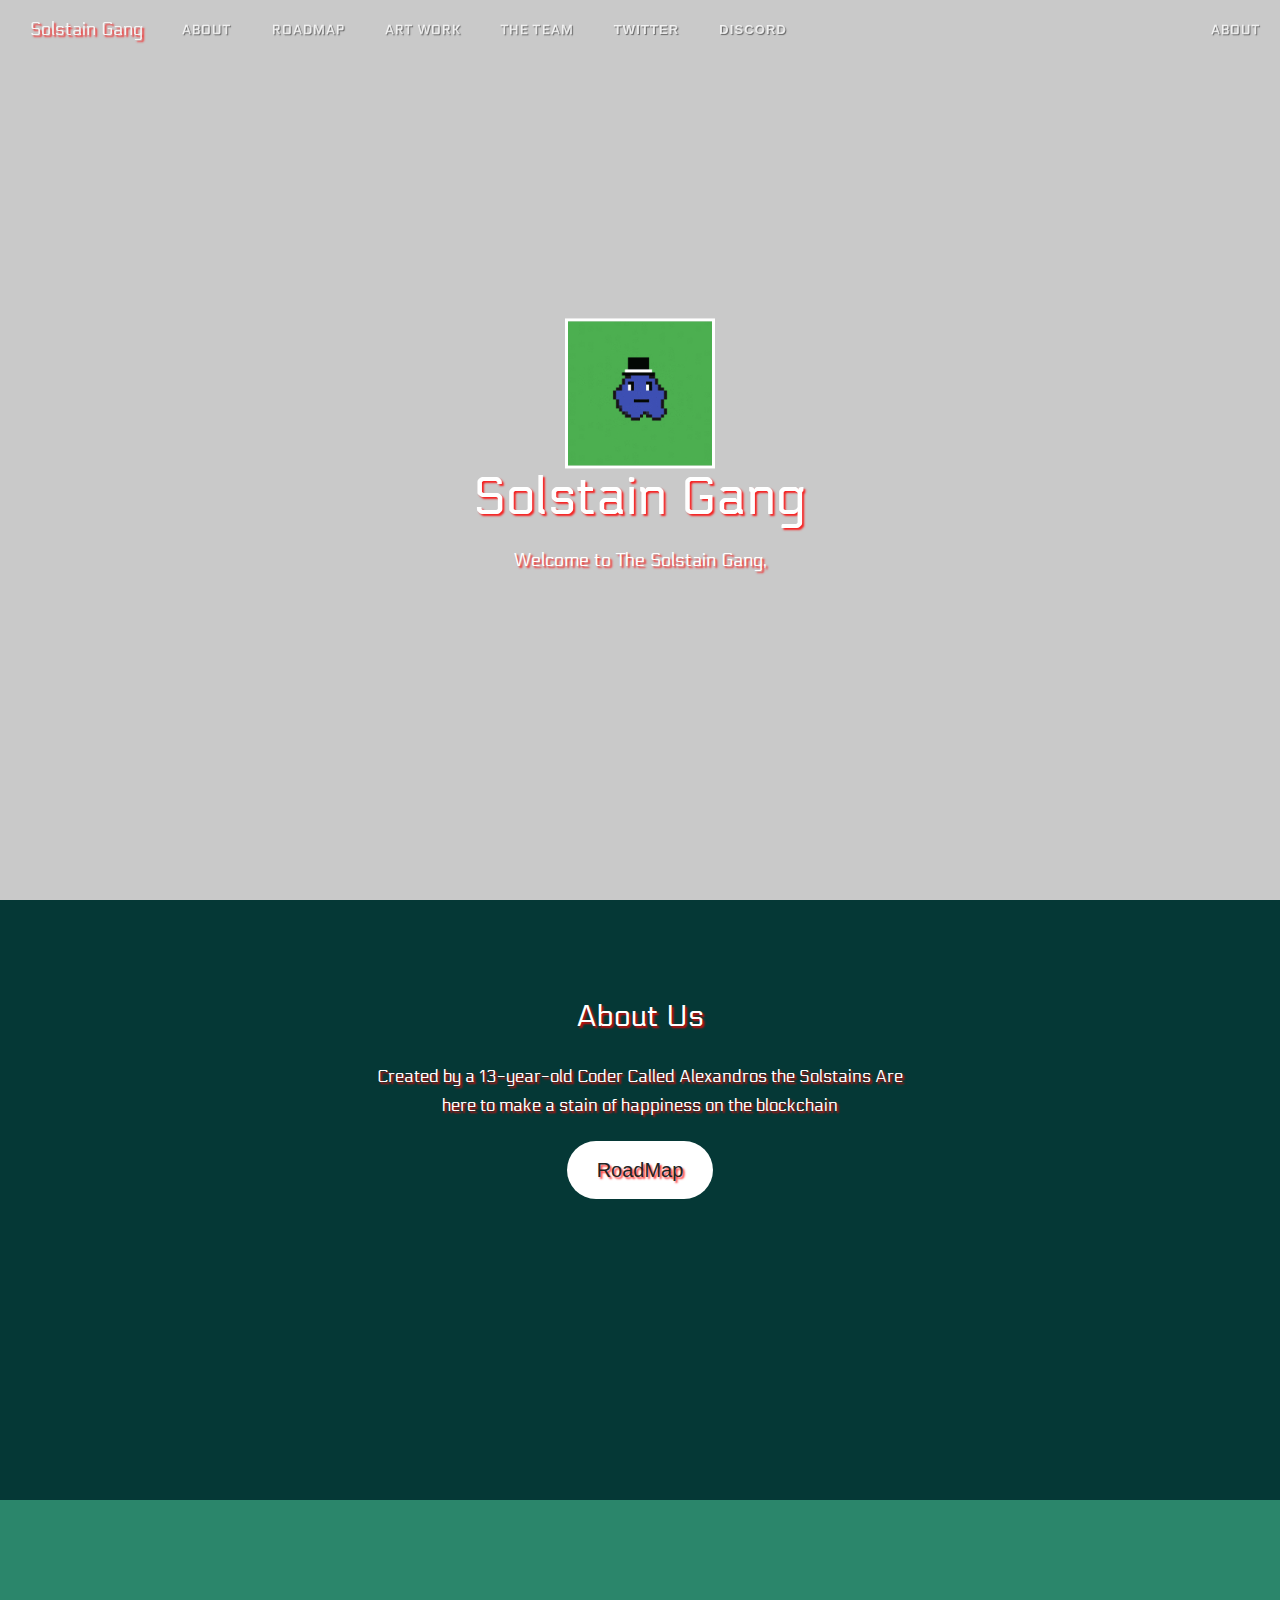
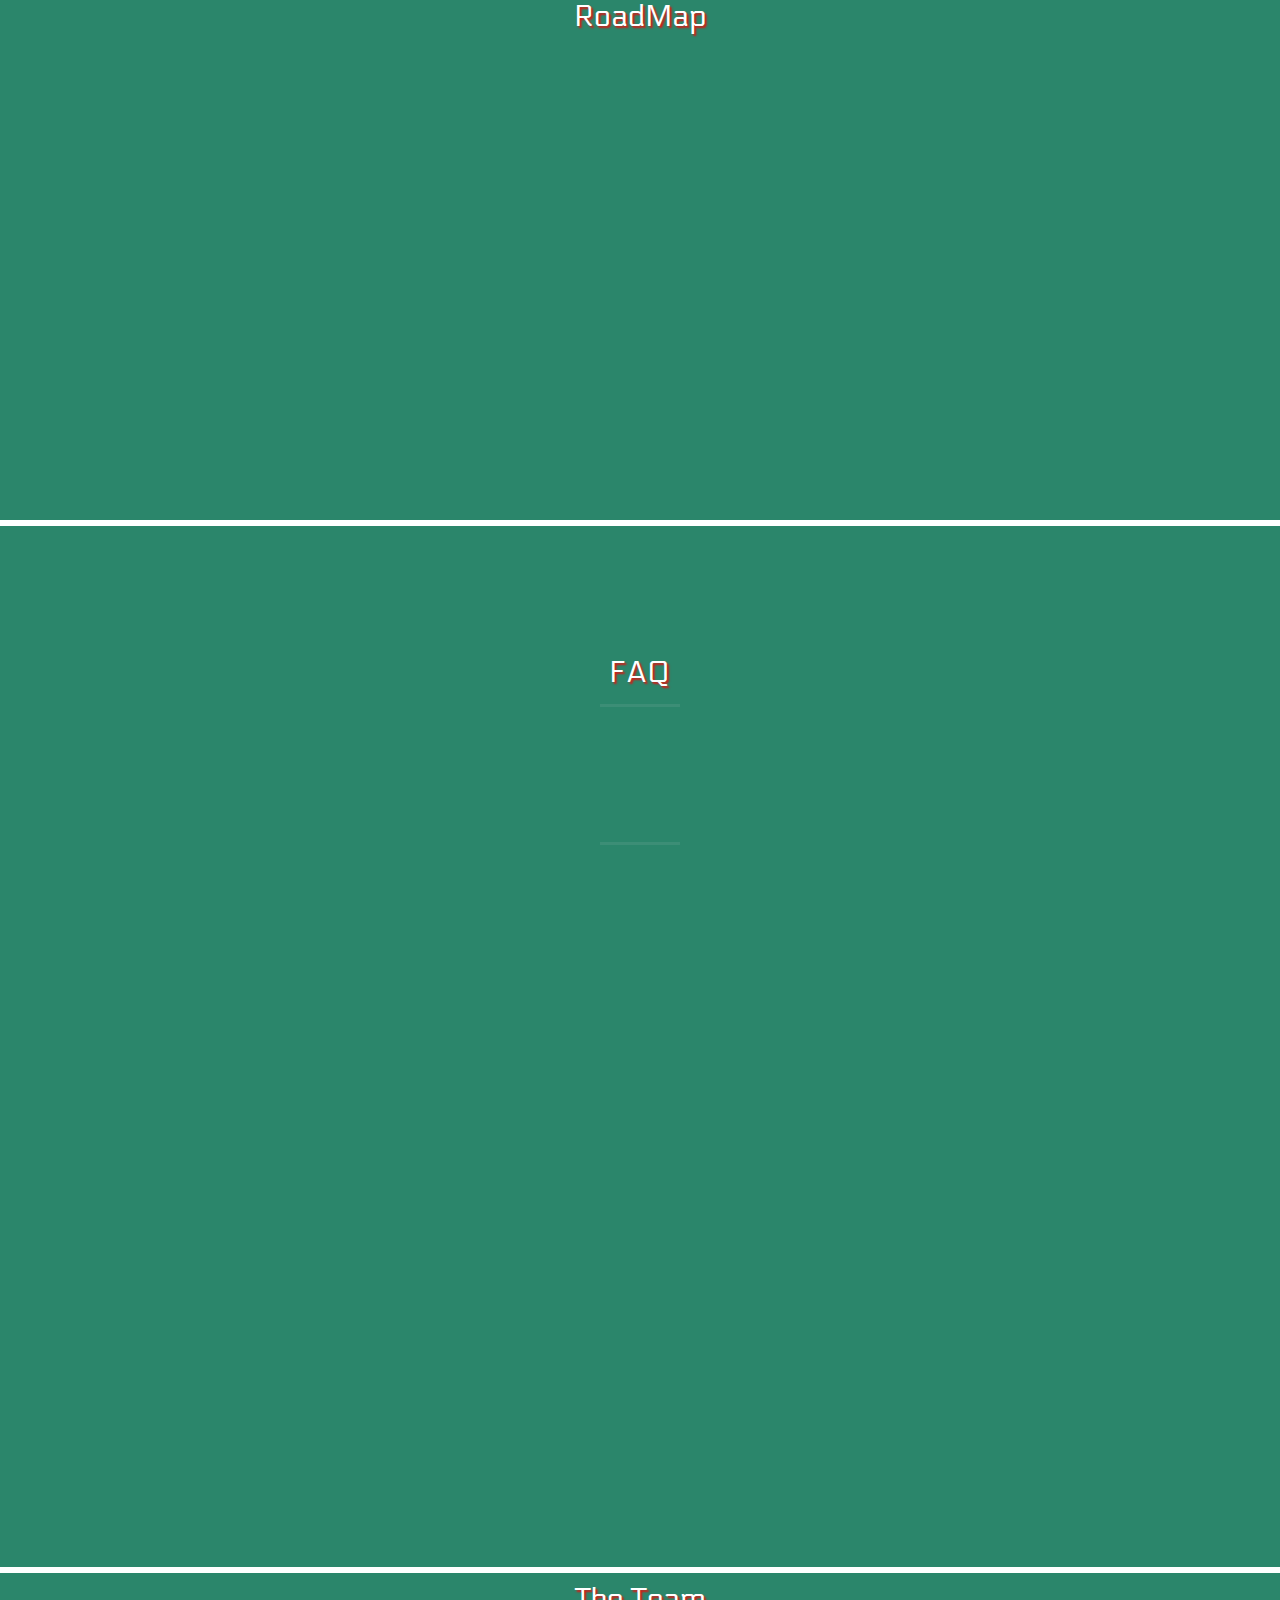
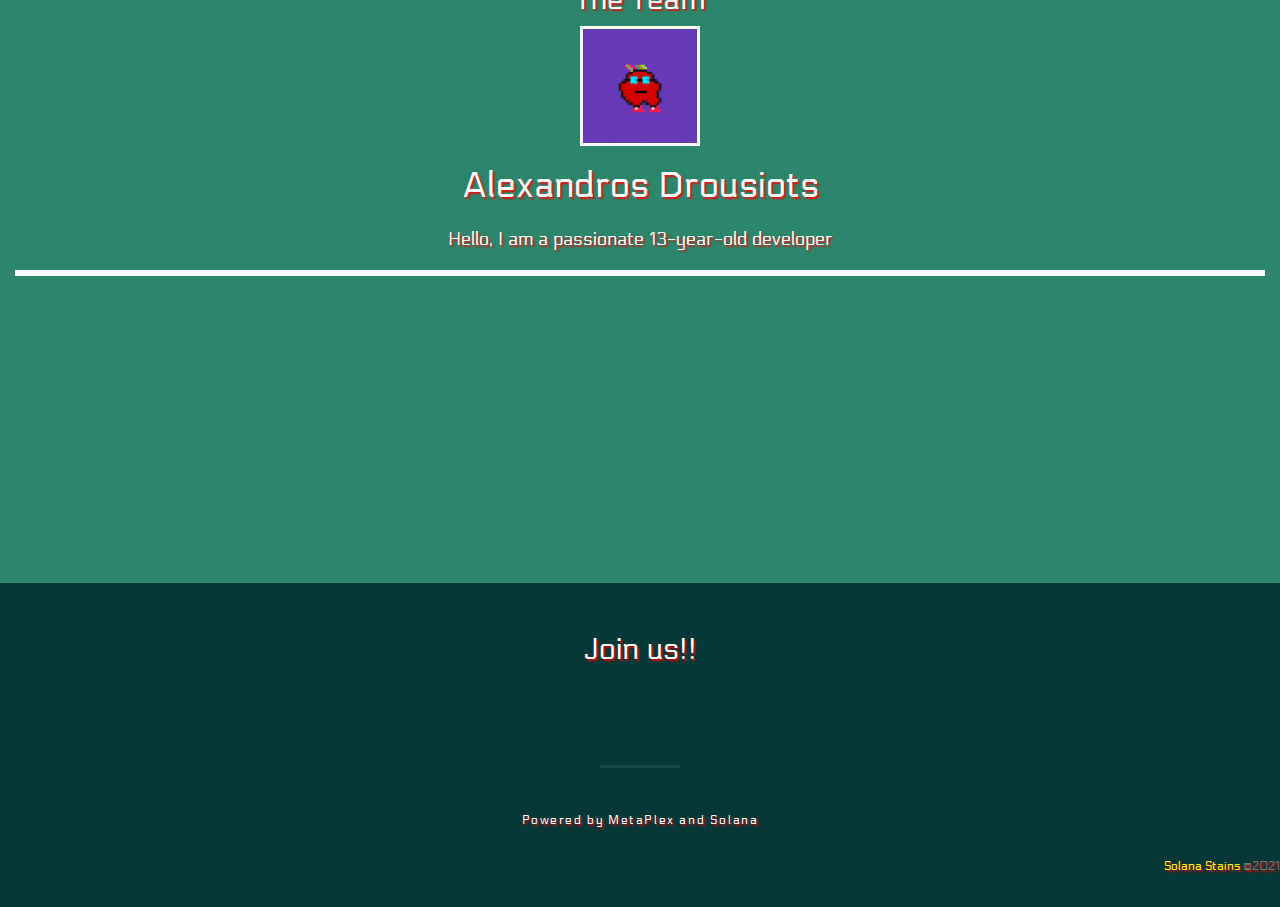
==== index.html @ 58f45e04 "Add files via upload" ====
<!DOCTYPE html>
<html>

<head>
    <meta charset="utf-8">
    <title>Solstain Gang</title>
    <link rel="icon" href="/favicon.ico">
    <meta name="description"
        content="The Solstains Leaving a Stain of happiness" />
    <meta name="viewport" content="width=device-width, initial-scale=1.0">
    <meta name="generator" content="Solstain Gang">
    <link rel="stylesheet" href="./css/bootstrap.min.css" />
    <link rel="stylesheet" href="./css/animate.min.css" />
    <link rel="stylesheet" href="./css/ionicons.min.css" />
    <link rel="stylesheet" href="./css/styles.css" />
</head>

<body>
    <nav id="topNav" class="navbar navbar-default navbar-fixed-top">
        <div class="container-fluid">
            <div class="navbar-header">
                <button type="button" class="navbar-toggle collapsed" data-toggle="collapse" data-target="#bs-navbar">
                    <span class="sr-only">Toggle navigation</span>
                    <span class="icon-bar"></span>
                    <span class="icon-bar"></span>
                    <span class="icon-bar"></span>
                </button>
                <a class="navbar-brand page-scroll" href="#first"><i class="ion-ios-analytics-outline"></i> Solstain Gang</a>
            </div>
            <div class="navbar-collapse collapse" id="bs-navbar">
                <ul class="nav navbar-nav">
                    <li>
                        <a class="page-scroll" href="#one">About</a>
                    </li>
                    <li>
                        <a class="page-scroll" href="#two">RoadMap</a>
                    </li>
                    <li>
                        <a class="page-scroll" href="#three">Art Work</a>
                    </li>
                    <li>
                        <a class="page-scroll" href="#four">The team</a>
                    </li>
                    <li>
                        <a class="btn" href="https://twitter.com/Solana_Stains">Twitter</a>
                    </li>
                    <li>
                        <a class="btn" href="https://discord.gg/8nvkeeWNrE">Discord</a>
                    </li>
                </ul>
                <ul class="nav navbar-nav navbar-right">
                    <li>
                        <a class="page-scroll" data-toggle="modal" title="Solstain Gang" href="#aboutModal">About</a>
                    </li>
                </ul>
            </div>
    </nav>
    <header id="first">
        <div class="header-content">
            <div class="inner">
                <style>
                    img {
                        border: solid 4px rgb(255, 255, 255);
                    }
                </style>
                </head>

                <body>

                    <img src="./assets/SolStains.gif"
                        alt="" style="width:150px">

                </body>

</html>
<h1 class="">Solstain Gang</h1>
</div>
<div class="media wow fadeInRight"></div>
<h4>Welcome to The Solstain Gang,</h4>
    </div>
    </div>
    <video autoplay="" loop="" class="media wow fadeInRight" data-wow-delay="0s"
        poster="https://media.discordapp.net/attachments/889071595052740628/889881118847938590/thewhales.png"
        id="video-background">
        <source src="https://media.discordapp.net/attachments/889071595052740628/889881118847938590/thewhales.png"
            type="video/mp4">Your
        browser
        does not support the video tag. I suggest you upgrade your browser.
    </video>
    </header>
    <section class="bg-primary" id="one">
        <div class="container">
            <div class="row">

                <div class="col-lg-6 col-lg-offset-3 col-md-8 col-md-offset-2 text-center">

                    <h2 class="margin-top-0 text-primary">About Us</h2>
                    <br>
                    <p class="text-faded">
                        Created by a 13-year-old Coder Called Alexandros the Solstains Are here to make a stain of happiness on the blockchain
                    </p>
                    <a href="#two" class="btn btn-default btn-xl page-scroll">RoadMap</a>
                </div>
            </div>
        </div>
    </section>
    <section id="two">
        <div class="container text-center">
            <div class="row">
                <div class="container text-center">
                    <h2 class="margin-top-0 text-primary">RoadMap</h2>
                    

                </section>
                <h1 style="border:ligh-blue; border: width 10px;px; border-style:solid;"></h1> 
                <section class="container-fluid" id="four">
                    <div class="row">
                        <div class="col-xs-10 col-xs-offset-1 col-sm-6 col-sm-offset-3 col-md-4 col-md-offset-4">
                            <h2 class="text-center text-primary">FAQ</h2>
                            <hr>
                            <div class="media wow fadeInRight">
                                <h3>What Wallet can I use to mint ? </h3>
                                <div class="media-body media-middle">
                                    <p>Any SLP wallet will work . We reccomend Phantom</p>
                                </div>
                                <div class="media-right">
                                </div>
                            </div>
                            <hr>
                            <div class="media wow fadeInRight">
                                <h3>How Much Will the Stains Cost?</h3>
                                <div class="media-body media-middle">
                                    <p>Solstains will cost 0.2-0.5 SOL Depending on the price of SOL</p>
                                </div>
                                <div class="media-right">
                                </div>
                                <div class="media wow fadeInRight">
                                    <h3>Where can you come in contact with our team ?</h3>
                                    <div class="media-body media-middle">
                                        <p>You can join our discord and our twitter.</p>
                                    </div>
                                    <hr>
                                    <div class="media wow fadeInRight">
                                        <h3>Is the Team planning to donate ?</h3>
                                        <div class="media-body media-middle">
                                            <p>Yes.We are planning to donate more than 20% of the mint capital</p>
                                        </div>
                                    </div>
                                    <hr>
                                    <div class="media wow fadeInRight">
                                        <h3>How many stains will there be ?</h3>
                                        <div class="media-body media-middle">
                                            <p>Only 4444 SolStains(GEN 1) will ever be made.
                                            </p>
                                        </div>
                                        <div class="media-right">
                                            <i class="icon ion-pull-request"></i>
                                        </div>
                                    </div>
                                </div>
                            </div>
                </section>
                    
                    </html>
                    </div>
                    <h1 style="border:ligh-blue; border: width 10px;px; border-style:solid;"></h1> 
                                <section id="three" class="no-padding">
                                    <div class="col-lg-12 text-center">
                                        <h2 class="margin-top-0 text-primary">The Team</h2>
                                                <div class="inner">
                                                    <style>
                
                                                        img {
                                                            border: solid 3px rgb(255, 255, 255);
                                                        }
                                                    </style>
                                                    </head>
                                    
                                                    <body>
                                    
                                                        <img src="./assets/team_drou.png"
                                                            alt="" style="width: 120px;px">
                                    
                                                    </body>
                                    
                                    </html>
                                    <h1 class="">Alexandros Drousiots</h1>
                                    </div>
                                    <div class="media wow fadeInRight"></div>
                                    <h4>Hello, I am a passionate 13-year-old developer</h4>
                
                                    <h1 style="border:ligh-blue; border: width 10px;px; border-style:solid;"></h1> 
                    </section>
    <aside class="bg-dark">
        <div class="container text-center">
            <div class="call-to-action">
                <h2 class="text-primary">Join us!!</h2>
                <a href="https://discord.gg/8nvkeeWNrE" target="ext"
                    class="btn btn-default btn-lg wow flipInX">Discord</a>
            </div>
            <br>
            <hr />
            <br>
            <div class="row">
                <div class="col-lg-10 col-lg-offset-1">
                    <div class="row">
                        <h6 class="wide-space text-center">Powered by MetaPlex
                            and Solana
                        </h6>
                        <div class="col-sm-3 col-xs-6 text-center">
                        </div>
                    </div>
                </div>
            </div>
        </div>
        </div>
        </div>
        <br />
        <span class="pull-right text-muted small"><a href="https://discord.gg/8nvkeeWNrEj">Solana Stains</a> ©2021</span>
        </div>
        </footer>
        <div id="galleryModal" class="modal fade" tabindex="-1" role="dialog" aria-hidden="true">
            <div class="modal-dialog modal-lg">
                <div class="modal-content">
                    <div class="modal-body">
                        <img src="" id="galleryImage" class="img-responsive" />
                        <p>
                            <br />
                            <button class="btn btn-primary btn-lg center-block" data-dismiss="modal"
                                aria-hidden="true">Close <i class="ion-android-close"></i></button>
                        </p>
                    </div>
                </div>
            </div>
        </div>
        <div id="aboutModal" class="modal fade" tabindex="-1" role="dialog" aria-hidden="true">
            <div class="modal-dialog">
                <div class="modal-content">
                    <div class="modal-body">
                        <h2 class="text-center">About</h2>
                        <h5 class="text-center">
                            Follow us and learn more
                        </h5>
                        <p class="text-justify">
                            Solstains are a collection of 4444 different NFTs living on the Solana Blockchain.Made by a 13-year-old Coder Called Alexandros.

                        </p>
                        <p class="text-center"><a href="https://twitter.com/Solana_Stains">Follow</a></p>
                        <br />
                        <button class="btn btn-primary btn-lg center-block" data-dismiss="modal" aria-hidden="true"> OK
                        </button>
                    </div>
                </div>
            </div>
        </div>
        <div id="alertModal" class="modal fade" tabindex="-1" role="dialog" aria-hidden="true">
            <div class="modal-dialog modal-sm">
                <div class="modal-content">
                    <div class="modal-body">
                        <h2 class="text-center">Nice Job!</h2>
                        <p class="text-center">Since you clicked here you might as Well join our discord.</p>
                        <p class="text-center"><a href="https://discord.gg/8nvkeeWNrE">Learn more about our Whales
                                here</a>
                        </p>
                        <br />
                        <button class="btn btn-primary btn-lg center-block" data-dismiss="modal" aria-hidden="true">OK
                            <i class="ion-android-close"></i></button>
                    </div>
                </div>
            </div>
        </div>
        <!--scripts loaded here -->
        <script src="./js/jquery.min.js"></script>
        <script src="./js/bootstrap.min.js"></script>
        <script src="./js/jquery.easing.min.js"></script>
        <script src="./js/wow.js"></script>
        <script src="./js/scripts.js"></script>
        </body>

        </html>
---- css/styles.css ----
/*

Landing Zero theme - A free landing page theme from BootstrapZero
http://www.bootstrapzero.com

*/

@import url(https://fonts.googleapis.com/css2?family=Electrolize);
@import url(http://fonts.googleapis.com/css?family=Dancing+Script:700);

html,
body {
    width: 100%;
    height: 100%;
}

body {
    font-family: 'Questrial','Helvetica Neue',Electrolize,sans-serif;
    background-color: #2b866b;
    color: rgb(255, 255, 255);
    text-shadow: 2px 2px 2px rgba(255, 0, 0, 0.836);
    webkit-tap-highlight-color: rgb(255, 0, 0);
}

hr {
    max-width: 80px;
    border-width: 3px;
    opacity: 0.09;
    margin-top: 15px;
    margin-bottom: 15px;
}

hr.light {
    border-color: rgb(0, 255, 234);
}

a {
    color: #fffb00;
    -webkit-transition: all .35s;
    -moz-transition: all .35s;
    transition: all .35s;
}

a:hover,
a:focus {
    color: #ff0000;
    outline: 0;
}

h1,h2,h3,h4,h5,h6 {
    font-family: 'Questrial','Helvetica Neue',Electrolize,sans-serif;
}

p {
    font-size: 17px;
    line-height: 1.7;
    margin-bottom: 20px;
}

.wide-space {
    letter-spacing: 1.6px;
}

.icon-lg {
    font-size: 50px;
    line-height: 18px;
}

.bg-primary {
    background-color: rgb(5, 56, 54);
}

.bg-dark {
    color: rgb(255, 255, 255);
    background-color: rgb(5, 56, 54);
}

.cursive {
    font-family: 'Dancing Script', cursive;
    text-transform: none;
}

.text-faded {
    color: rgb(255, 255, 255);
}

.text-dark {
    color: rgb(255, 255, 255);
}

.text-primary {
    color: #ffffff;
}

.modal-content {
    background-color: #000000;
}

section {
    padding: 70px 0;
}

aside {
    padding: 50px 0;
}

footer {
    padding: 15px;
}

.no-padding {
    padding: 0;
}

.navbar-default {
    border-color: rgba(35,35,35,.05);
    font-family: 'Questrial','Helvetica Neue',Electrolize,sans-serif;
    background-color: rgb(0, 0, 0);
    -webkit-transition: all .4s;
    -moz-transition: all .4s;
    transition: all .4s;
}

.navbar-header > .navbar-brand {
    font-family: 'Questrial','Helvetica Neue',Electrolize,sans-serif;
    color: #00ffb3;
    padding: 15px;
    -webkit-transition: padding .2s ease-in;
    -moz-transition: padding .2s ease-in;
    transition: padding .2s ease-in;
}

.navbar-header > .navbar-brand:hover,
.navbar-header > .navbar-brand:focus {
    color: #0004ff;
}

.navbar-default .navbar-toggle:focus, .navbar-default .navbar-toggle:hover {
    background-color: #ff0000;
}
.navbar-default .navbar-toggle, .navbar-default .navbar-collapse {
    border-color: transparent;
}

.navbar-default .nav > li>a,
.navbar-default .nav>li>a:focus {
    text-transform: uppercase;
    font-size: 13px;
    font-weight: 700;
    color: rgb(233, 0, 0);
    text-shadow: 1px 1px 1px rgba(0, 0, 0, 0.836);
}

.navbar-default .nav > li>a:hover,
.navbar-default .nav>li>a:focus:hover {
    color: #fbff00;
}

.navbar-default .nav > li.active>a,
.navbar-default .nav>li.active>a:focus {
    color: #ff0000 !important;
    background-color: transparent;
}

.navbar-default .nav > li.active>a:hover,
.navbar-default .nav>li.active>a:focus:hover
{
    background-color: transparent;
}


@media(min-width:768px) {
    .navbar-default {
        border-color: transparent;
        background-color: transparent;
        min-height: 60px;
    }

    .navbar-header > .navbar-brand {
        color: rgba(255,255,255,0.7);
        padding: 19px;
    }

    .navbar-default .navbar-header .navbar-brand:hover,
    .navbar-default .navbar-header .navbar-brand:focus {
        color: #f4f4f4;
    }

    .navbar-default .nav > li>a,
    .navbar-default .nav>li>a:focus {
        color: rgba(255,255,255,0.8);
        padding: 20px;
        letter-spacing: 1.1px;
        text-shadow: 1px 1px 1px rgba(60,60,60,0.7);
    }

    .navbar-default .nav > li>a:hover,
    .navbar-default .nav>li>a:focus:hover {
        color: #fefefe;
    }

    .navbar-default.affix {
        border-color: rgba(34,34,34,.05);
        background-color: #222;
    }

    .navbar-default.affix .navbar-header .navbar-brand {
        font-size: 15px;
        color: #ff0000;
        padding: 20px;
        letter-spacing: 1px;
    }

    .navbar-default.affix .navbar-header .navbar-brand:hover,
    .navbar-default.affix .navbar-header .navbar-brand:focus {
        color: #00fff2;
    }

    .navbar-default.affix .nav > li>a,
    .navbar-default.affix .nav>li>a:focus {
        color: #ddd;
        text-shadow: 1px 1px 1px rgba(255, 0, 0, 0.7);
    }

    .navbar-default.affix .nav > li>a:hover,
    .navbar-default.affix .nav>li>a:focus:hover {
        color: #9c27b0;
    }
}

header {
    position: relative;
    min-height: auto;
    text-align: center;
    color: #fff;
    width: 100%;
    background-color: #c9c9c9;
    background-image: url('https://media.blockblog.fr/2020/04/solana-logo-on-black-background-696x392.png');
    background-position: center;
    -webkit-background-size: cover;
    -moz-background-size: cover;
    background-size: cover;
    -o-background-size: cover;
}

header .header-content {
    position: relative;
    width: 100%;
    padding: 100px 15px;
    text-align: center;
    z-index: 2;
}

header .header-content .inner h1 {
    margin-top: 0;
    margin-bottom: 0;
}

header .header-content .inner p {
    margin-bottom: 50px;
    font-size: 16px;
    font-weight: 300;
    color: rgba(255,255,255,0.7);
}

#video-background {
  position: absolute;
  right: 0; 
  bottom: 0;
  min-width: 100%; 
  min-height: 100%;
  width: auto; 
  height: auto;
  z-index: 1;
}

#video-background.collapsing {
  display:none;
}

footer {
    background-color:#ff0000;
}

@media(min-width:768px) {
    .icon-lg {
        font-size: 80px;
    }
    
    header {
        min-height: 100%;
    }

    header .header-content {
        position: absolute;
        top: 50%;
        padding: 0 50px;
        -webkit-transform: translateY(-50%);
        -ms-transform: translateY(-50%);
        transform: translateY(-50%);
    }

    header .header-content .inner {
        margin-right: auto;
        margin-left: auto;
        max-width: 1000px;
    }

    header .header-content .inner h1 {
        font-size: 53px;
    }

    header .header-content .inner p {
        margin-right: auto;
        margin-left: auto;
        max-width: 80%;
        font-size: 18px;
    }
    
    section {
        min-height: 600px;
        padding: 100px 0;
    }

}

.form-control {
    display: block;
    width: 100%;
    height: 35px;
    padding: 6px 12px;
    font-size: 14px;
    line-height: 1.5;
    color: rgb(255, 0, 0);
    background-color: #36333d;
    background-image: none;
    border: 1px solid #36333d;
    border-radius: 4px;
    box-shadow: inset 0 1px 1px rgba(0, 0, 0, 0.075);
    transition: border-color ease-in-out .15s, box-shadow ease-in-out .15s;
}

.form-control:focus {
    color: #222;
    background-color: #ccc;
    box-shadow: none;
}

textarea {
    resize: none;
}

.margin-top-0 {
    margin-top: 0;
}

.feature {
    margin: 50px auto 0;
    max-width: 400px;
}

@media(min-width:992px) {
    .feature {
        margin: 20px auto 0;
    }
}

.feature p {
    margin-bottom: 0;
}

.call-to-action h2 {
    margin: 0 auto 20px;
}

.gallery-box {
    display: block;
    position: relative;
    margin: 0 auto;
    max-width: 650px;
    overflow:hidden;
}

.gallery-box .gallery-box-caption {
    display: block;
    position: absolute;
    bottom: 0;
    width: 100%;
    height: 100%;
    text-align: center;
    color: #fff;
    opacity: 0;
    background: rgba(44,44,44,.8);
    -webkit-transition: all .35s;
    -moz-transition: all .35s;
    transition: all .35s;
}

.gallery-box .gallery-box-caption .gallery-box-content {
    position: absolute;
    top: 50%;
    width: 100%;
    text-align: center;
    transform: translateY(-50%);
}

.gallery-box:hover .gallery-box-caption {
    opacity: 1;
}

.gallery-box:hover img {
    -webkit-transform: scale(1.1);
    -ms-transform: scale(1.1);
    transform: scale(1.1);
}

.gallery-box img {
    -webkit-transition: all 300ms ease-in-out;
    transition: all 300ms ease-in-out;
}

.no-gutter > [class*=col-] {
    padding-right: 0;
    padding-left: 0;
}

.btn-default {
    border-color: #fff;
    color: #222;
    background-color: #fff;
    -webkit-transition: all .35s;
    -moz-transition: all .35s;
    transition: all .35s;
}

.btn-default:hover,
.btn-default:focus,
.btn-default.focus,
.btn-default:active,
.btn-default.active,
.open > .dropdown-toggle.btn-default {
    border-color: #ff0000;
    color: #222;
    background-color: #f2f2f2;
    opacity: 0.7;
}

.btn-default:active,
.btn-default.active,
.open > .dropdown-toggle.btn-default {
    background-image: none;
}

.btn-default.disabled,
.btn-default[disabled],
fieldset[disabled] .btn-default,
.btn-default.disabled:hover,
.btn-default[disabled]:hover,
fieldset[disabled] .btn-default:hover,
.btn-default.disabled:focus,
.btn-default[disabled]:focus,
fieldset[disabled] .btn-default:focus,
.btn-default.disabled.focus,
.btn-default[disabled].focus,
fieldset[disabled] .btn-default.focus,
.btn-default.disabled:active,
.btn-default[disabled]:active,
fieldset[disabled] .btn-default:active,
.btn-default.disabled.active,
.btn-default[disabled].active,
fieldset[disabled] .btn-default.active {
    border-color: #fff;
    background-color: #fff;
    opacity: 0.7;
}

.btn-default .badge {
    color: rgb(255, 0, 0);
    background-color: #222;
}

.btn.btn-primary {
    background-color: transparent;
    border:1px solid #ffeded;
    border-color:#f700ff;
    -webkit-transition: all .35s;
    -moz-transition: all .35s;
    transition: all .35s;
}

.btn.btn-primary:hover {
    opacity: 0.7;
}

.btn {
    border: 0;
    border-radius: 290px;
    font-family: 'Helvetica Neue',Arial,sans-serif;
}

.btn-xl {
    padding: 15px 30px;
    font-size: 20px;
}

::-moz-selection {
    text-shadow: none;
    color: #fff;
    background: #222;
}

::selection {
    text-shadow: none;
    color: #fff;
    background: #222;
}

img::selection {
    color: #fff;
    background: 0 0;
}

img::-moz-selection {
    color: #fff;
    background: 0 0;
}
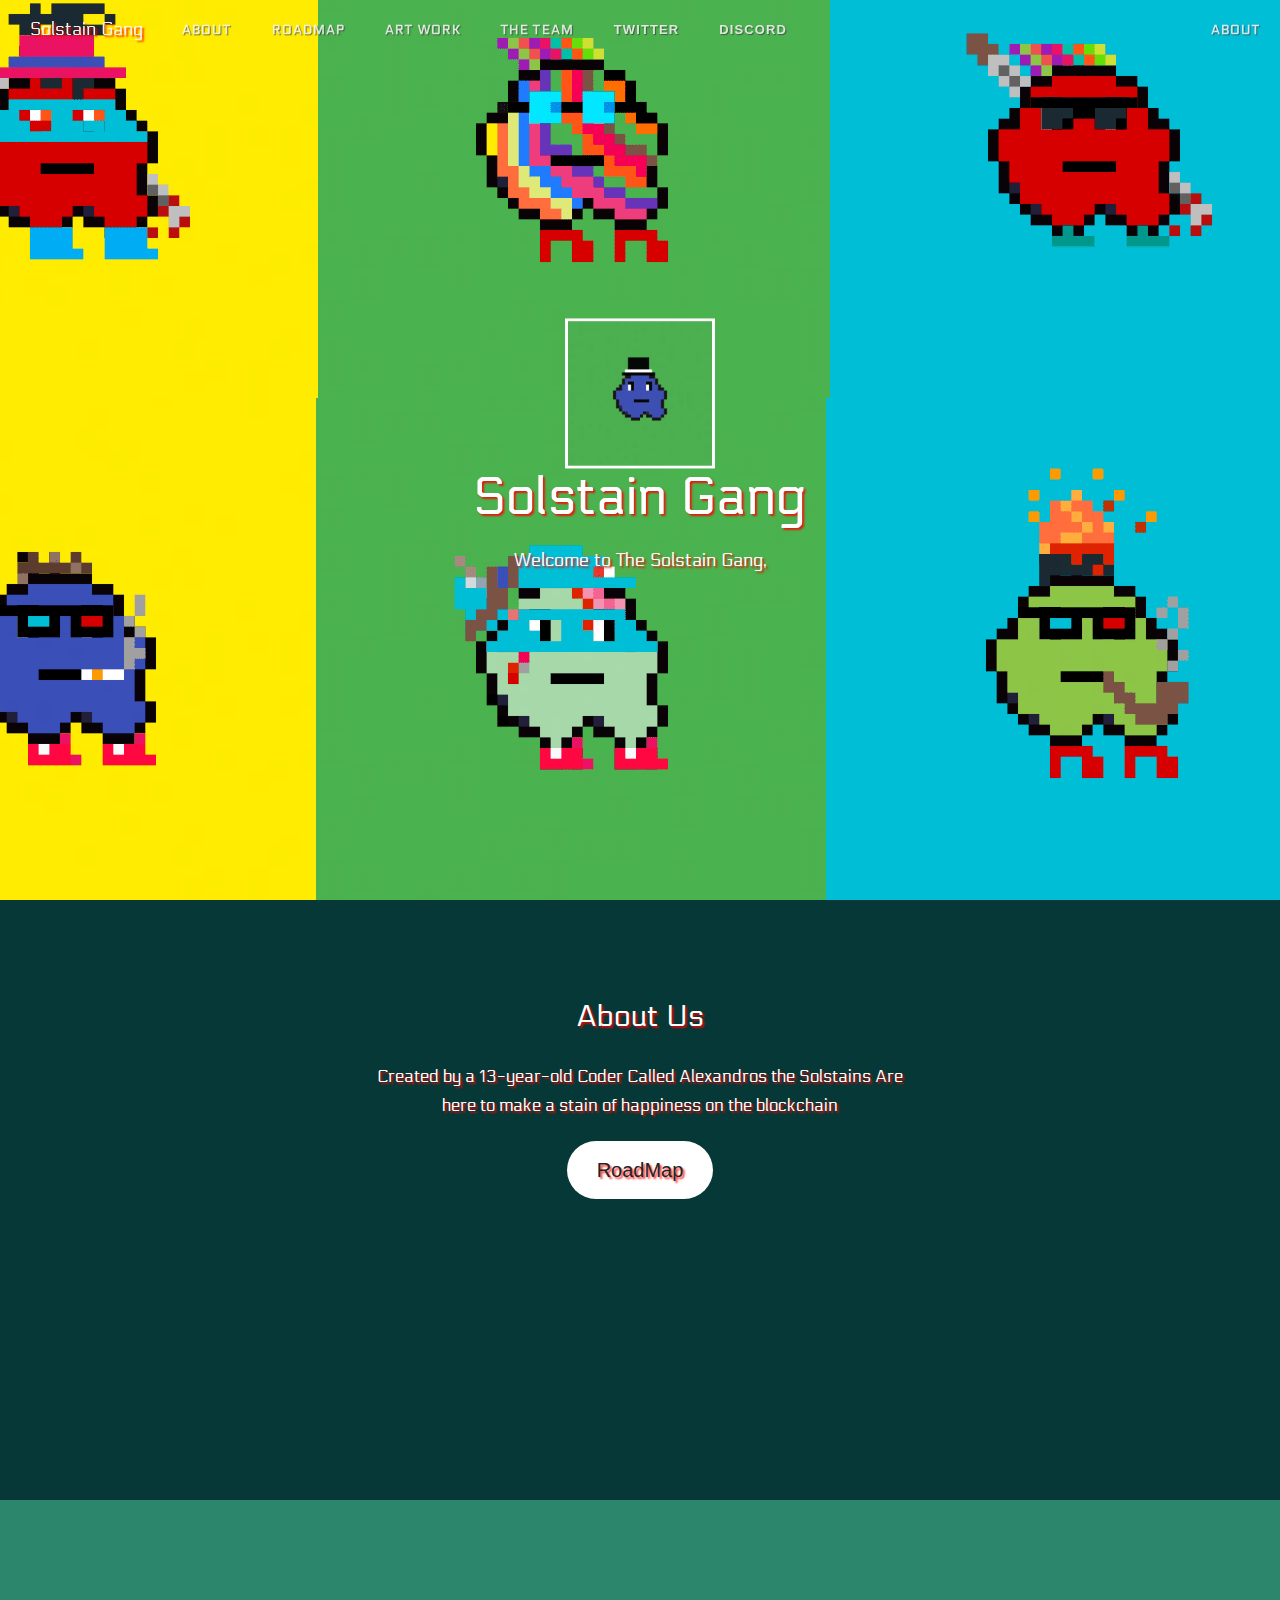
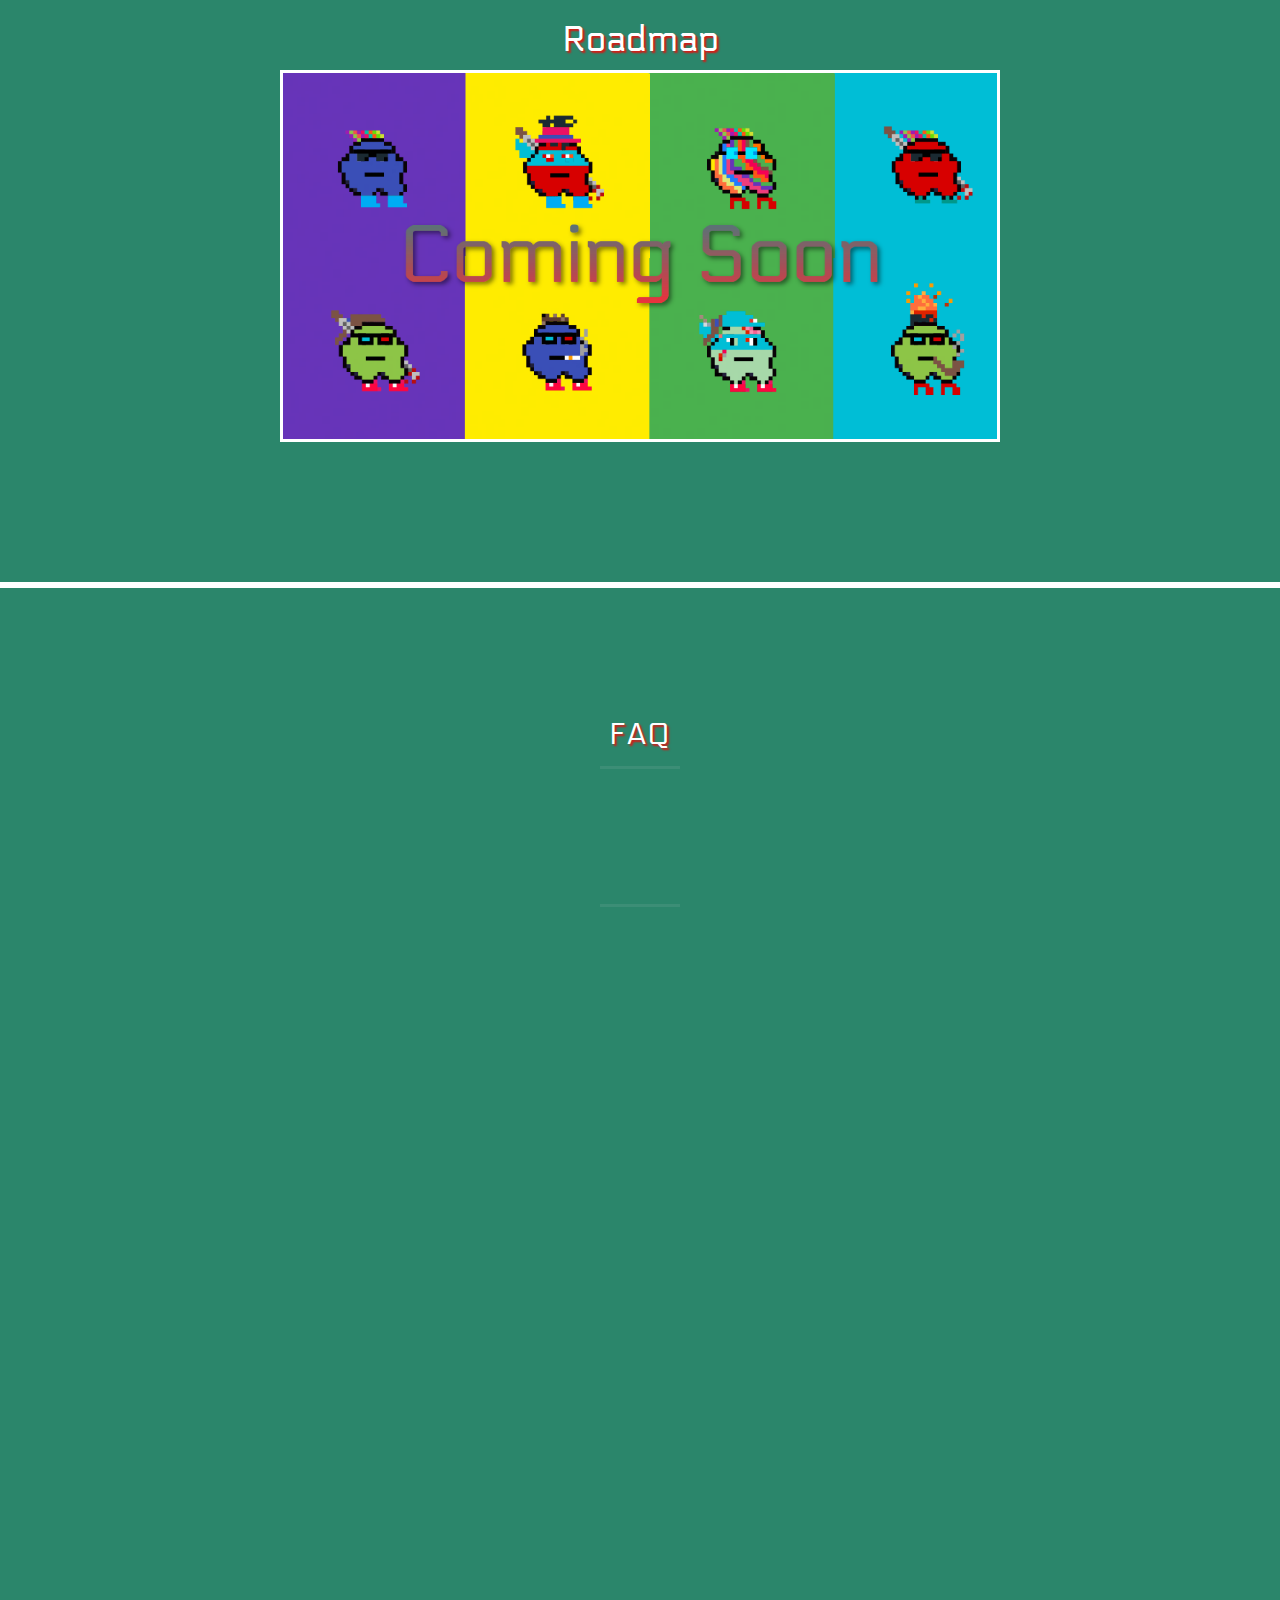
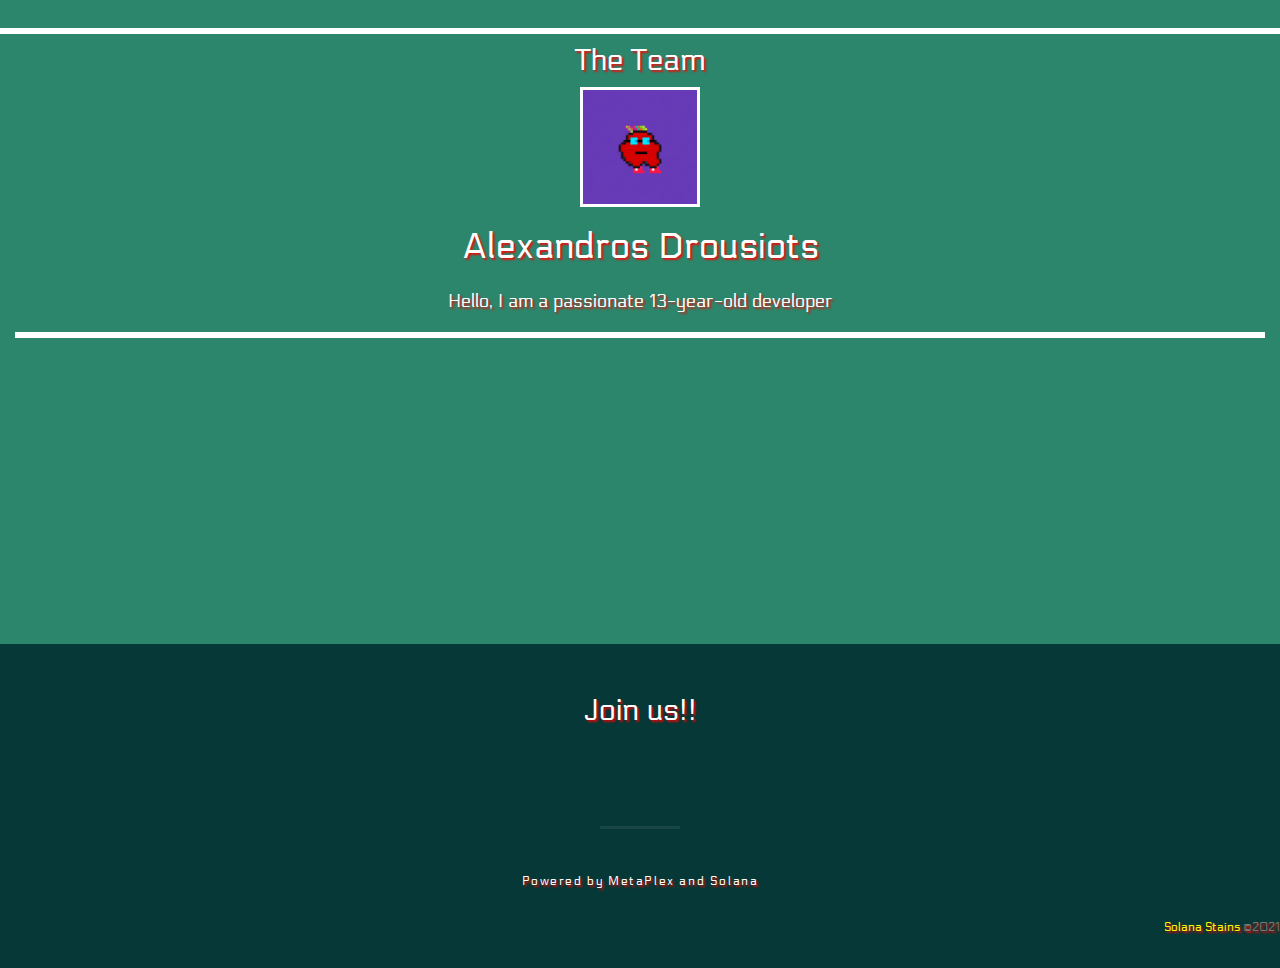
==== commit ac6908a2: "Add files via upload" ====
--- a/index.html
+++ b/index.html
@@ -1,4 +1,3 @@
-
 <!DOCTYPE html>
 <html>
 
@@ -81,7 +80,7 @@
     </div>
     </div>
     <video autoplay="" loop="" class="media wow fadeInRight" data-wow-delay="0s"
-        poster="https://media.discordapp.net/attachments/889071595052740628/889881118847938590/thewhales.png"
+        poster="./assets/backgroung.png"
         id="video-background">
         <source src="https://media.discordapp.net/attachments/889071595052740628/889881118847938590/thewhales.png"
             type="video/mp4">Your
@@ -109,8 +108,41 @@
         <div class="container text-center">
             <div class="row">
                 <div class="container text-center">
-                    <h2 class="margin-top-0 text-primary">RoadMap</h2>
-                    
+                    <div class="row ">
+                        <h2 class="margin-top-0 text-primary"></h2>
+     
+                        <div class="col-12">
+                        </head>
+                        <h1 class="title mb-5">Roadmap</h1>
+                        <body>
+        
+                            <img src="./assets/comming_soon.png"
+                                alt="" style="width: 720px">
+        
+                        </body>
+        
+                  
+                  
+                  
+                  
+                                          <div class="row">
+                             <div class="col-2 text-center line-column position-relative">
+                              <span class="roadmap-point border-slick"></span>
+                            </div>
+                  
+                  
+                              
+                            </div>
+                                
+                          </div>
+                  
+                  
+                                          <div class="row">
+                             <div class="col-2 text-center position-relative">
+                              <span class="roadmap-point border-slick"></span>
+                            </div>
+                  <h1>
+                  
 
                 </section>
                 <h1 style="border:ligh-blue; border: width 10px;px; border-style:solid;"></h1> 
--- a/css/styles.css
+++ b/css/styles.css
@@ -1,8 +1,6 @@
 /*
-
 Landing Zero theme - A free landing page theme from BootstrapZero
 http://www.bootstrapzero.com
-
 */
 
 @import url(https://fonts.googleapis.com/css2?family=Electrolize);
@@ -224,7 +222,7 @@
 
     .navbar-default.affix .nav > li>a:hover,
     .navbar-default.affix .nav>li>a:focus:hover {
-        color: #9c27b0;
+        color: #c8ff00;
     }
 }
 
@@ -523,4 +521,4 @@
 img::-moz-selection {
     color: #fff;
     background: 0 0;
-}
+}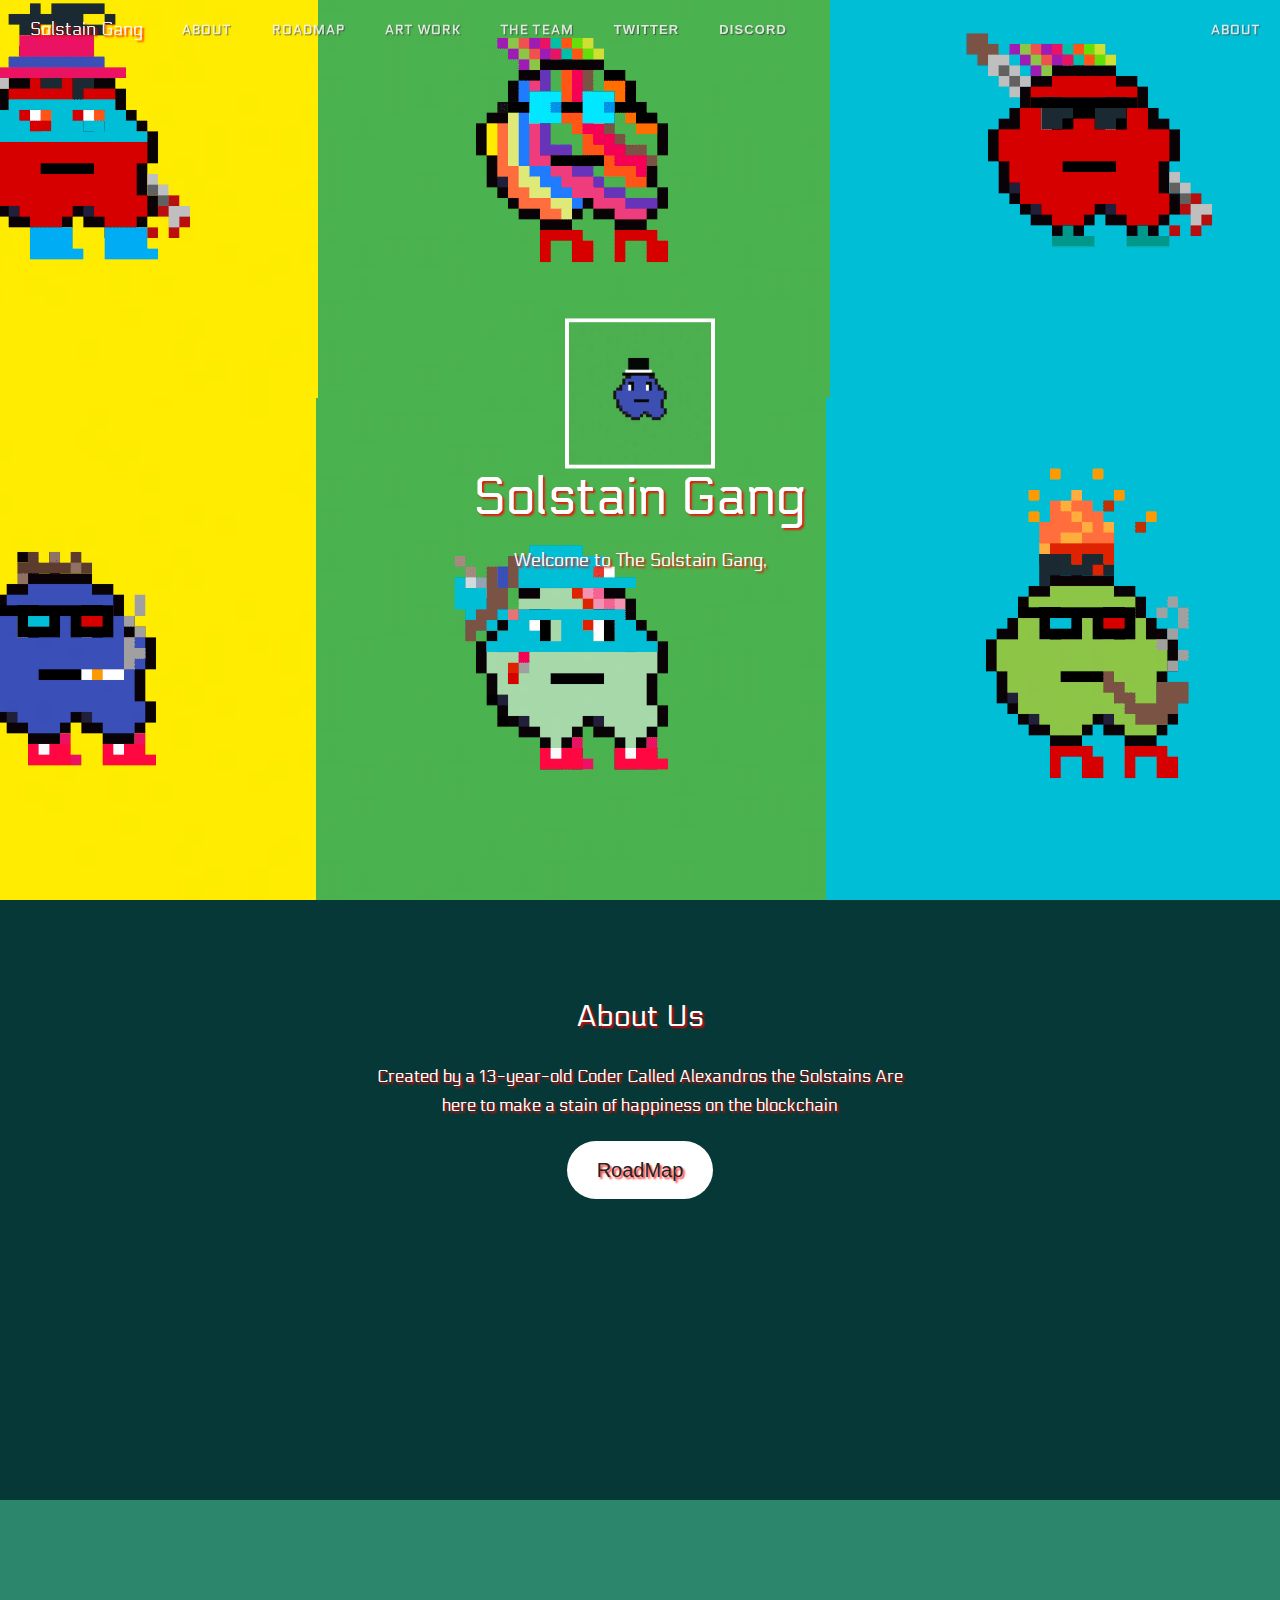
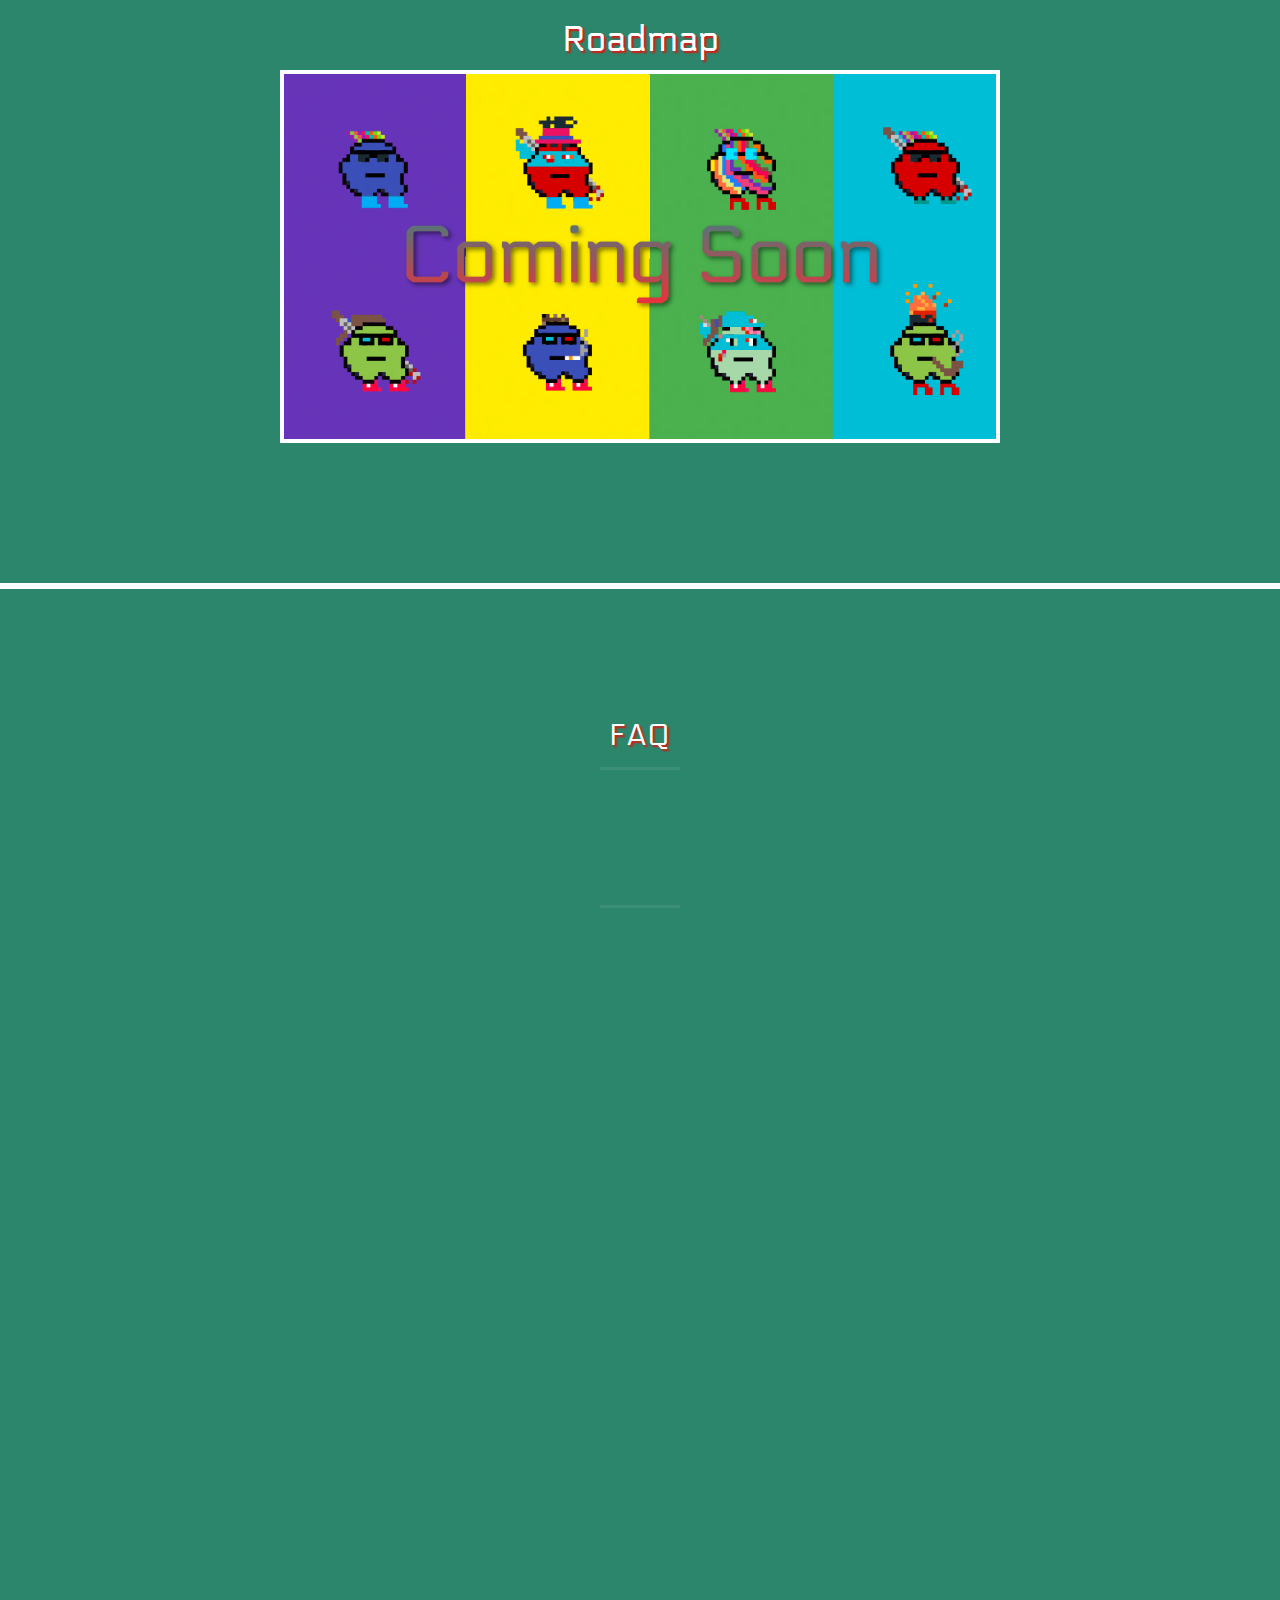
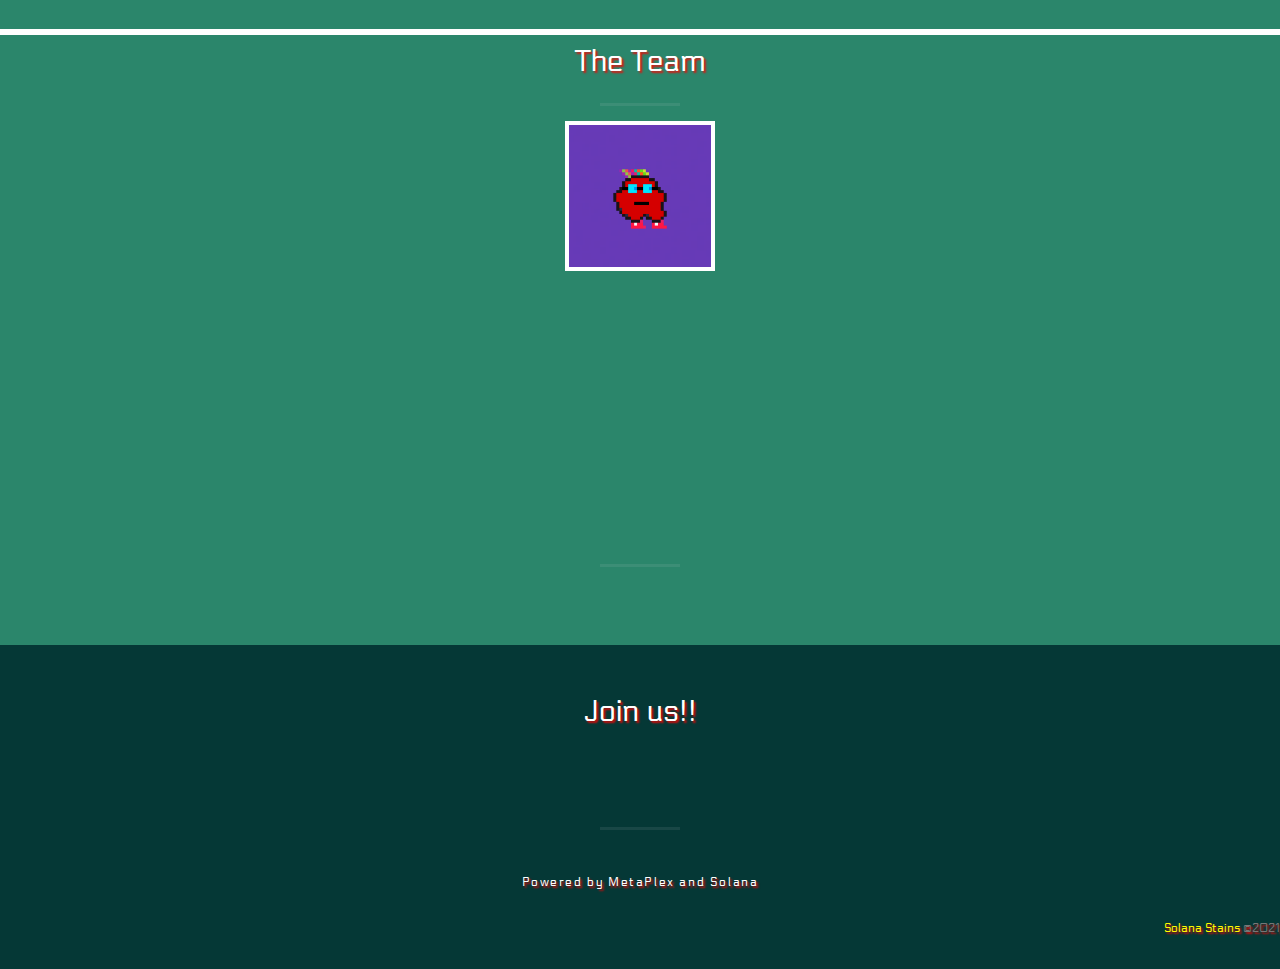
==== commit 7dbe3e13: "Add files via upload" ====
--- a/index.html
+++ b/index.html
@@ -201,28 +201,22 @@
                                     <div class="col-lg-12 text-center">
                                         <h2 class="margin-top-0 text-primary">The Team</h2>
                                                 <div class="inner">
-                                                    <style>
-                
-                                                        img {
-                                                            border: solid 3px rgb(255, 255, 255);
-                                                        }
-                                                    </style>
-                                                    </head>
-                                    
-                                                    <body>
-                                    
-                                                        <img src="./assets/team_drou.png"
-                                                            alt="" style="width: 120px;px">
-                                    
-                                                    </body>
                                     
                                     </html>
-                                    <h1 class="">Alexandros Drousiots</h1>
-                                    </div>
-                                    <div class="media wow fadeInRight"></div>
-                                    <h4>Hello, I am a passionate 13-year-old developer</h4>
-                
-                                    <h1 style="border:ligh-blue; border: width 10px;px; border-style:solid;"></h1> 
+                                    <div class="row">
+                                        <div class="col-xs-10 col-xs-offset-1 col-sm-6 col-sm-offset-3 col-md-4 col-md-offset-4">
+                                            <hr>
+                                            <img src="./assets/team_drou.png"
+                                            alt="" style="width:150px">
+                                            <div class="media wow fadeInRight">
+                                                <h1 class="">Alexandros Drousiots</h1>
+                                                <div class="media-body media-middle">
+                                                    <p>Hello I am Alexandros. I am 13-Year-old Coder living in a small Island Called Cyprus.I have been in financial markets since i was 9 , Starting from the stock market then moving to crypto and now nfts. I have decided to Show my creations to the Wolrd and be Captain Stain. Off we Go!!!</p>
+                                                </div>
+                                                <div class="media-right">
+                                                </div>
+                                            </div>
+                                            <hr>
                     </section>
     <aside class="bg-dark">
         <div class="container text-center">
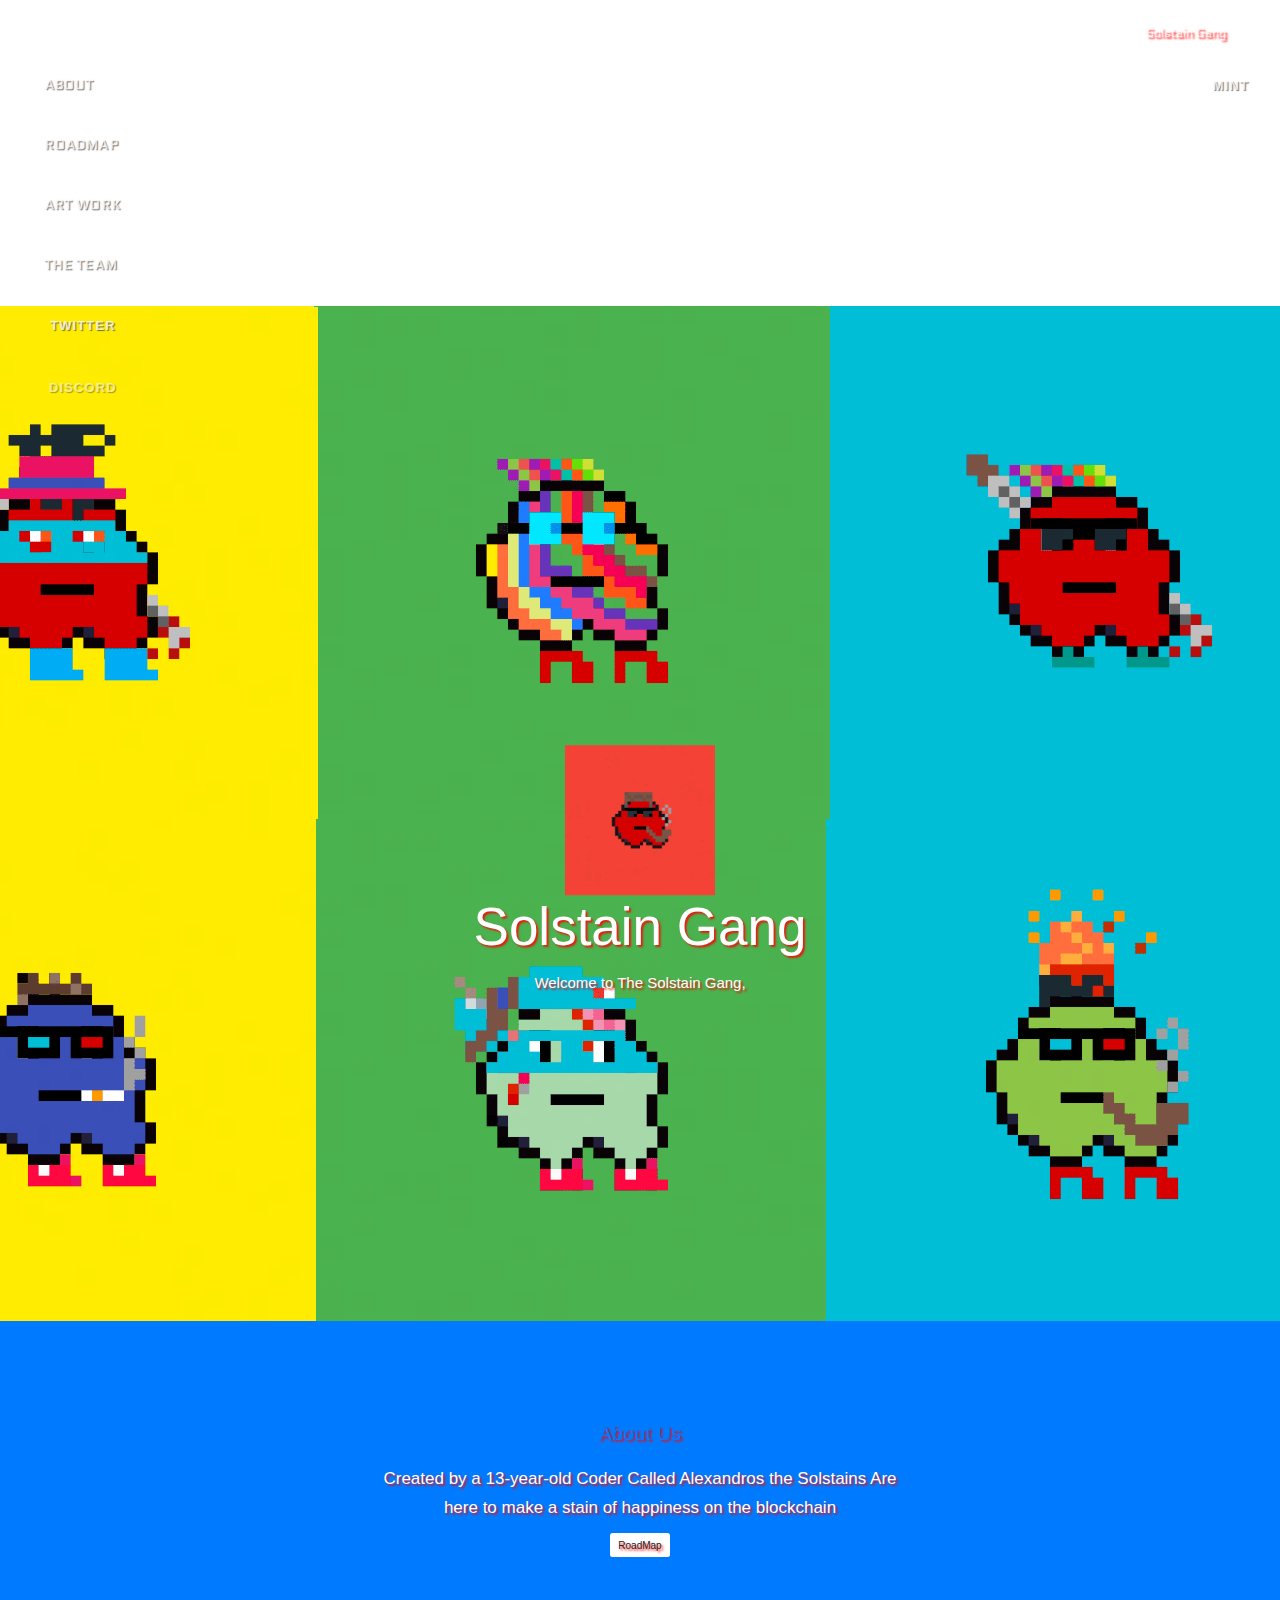
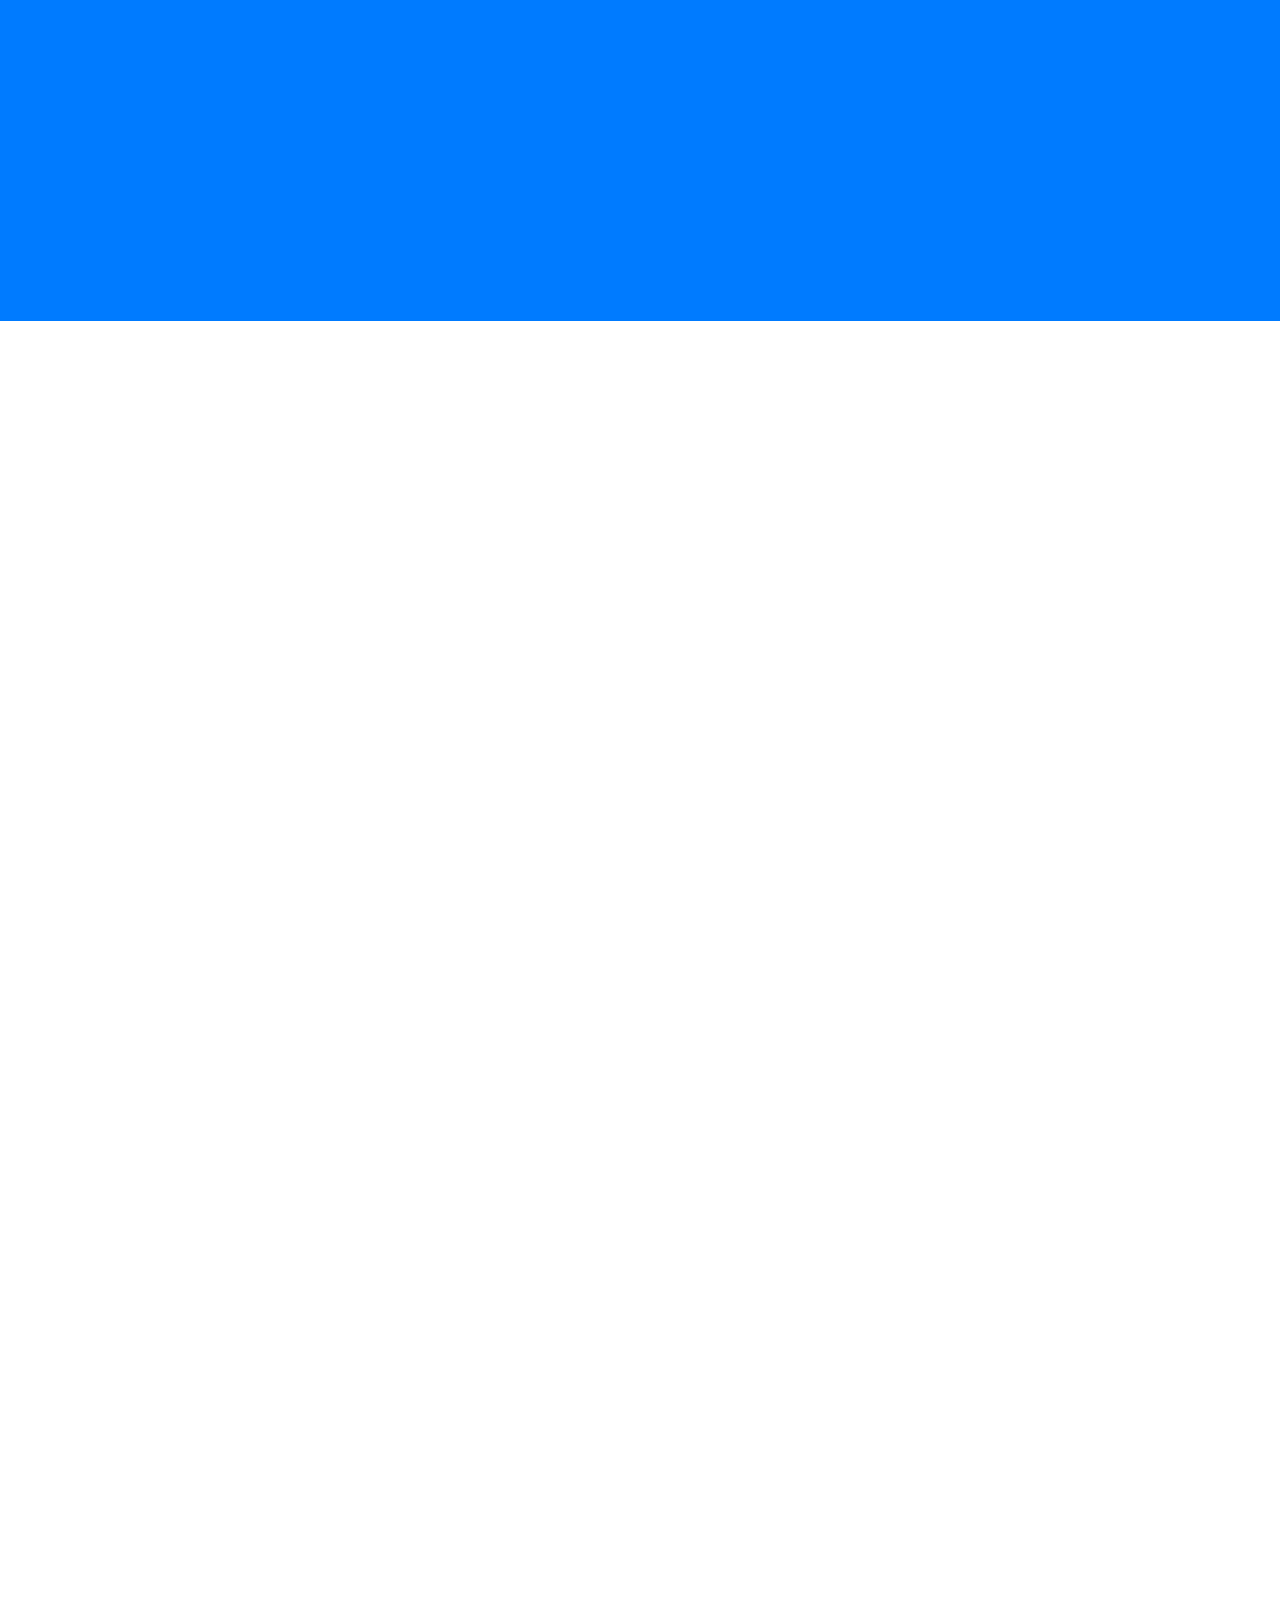
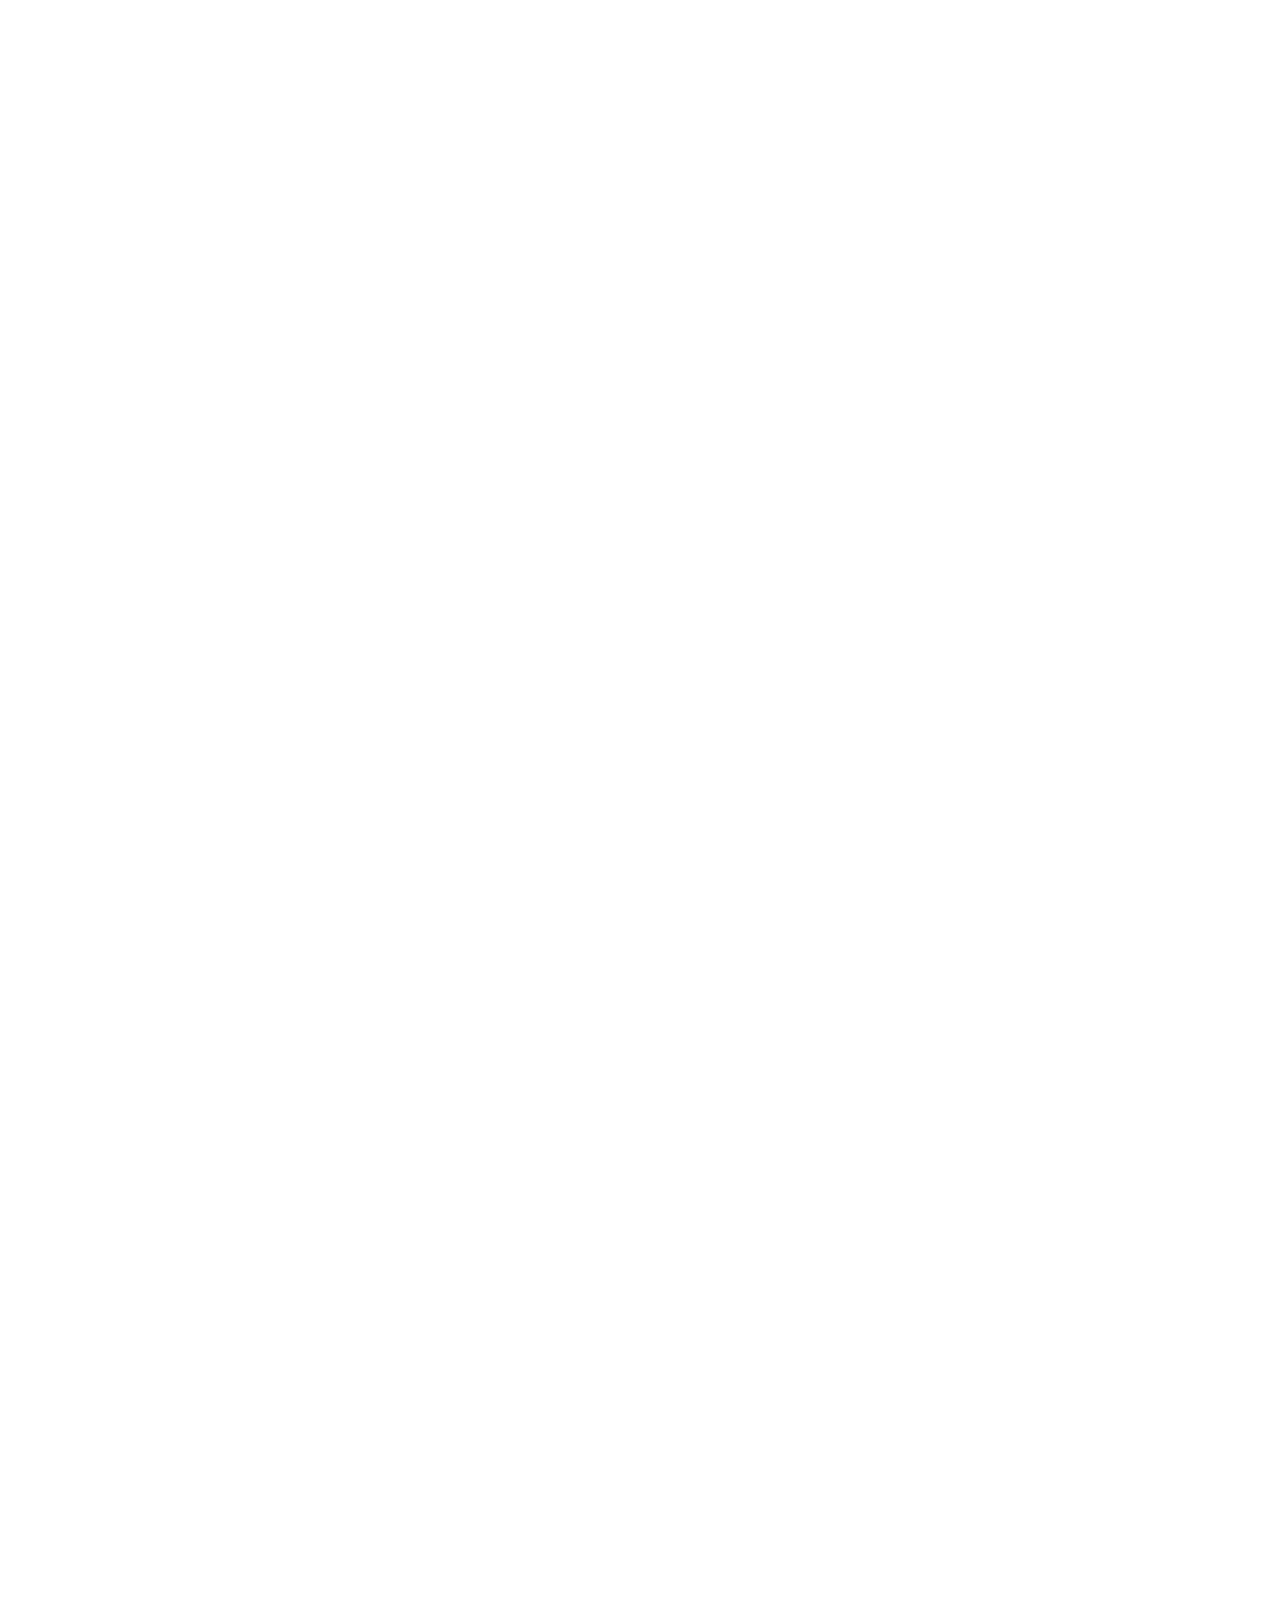
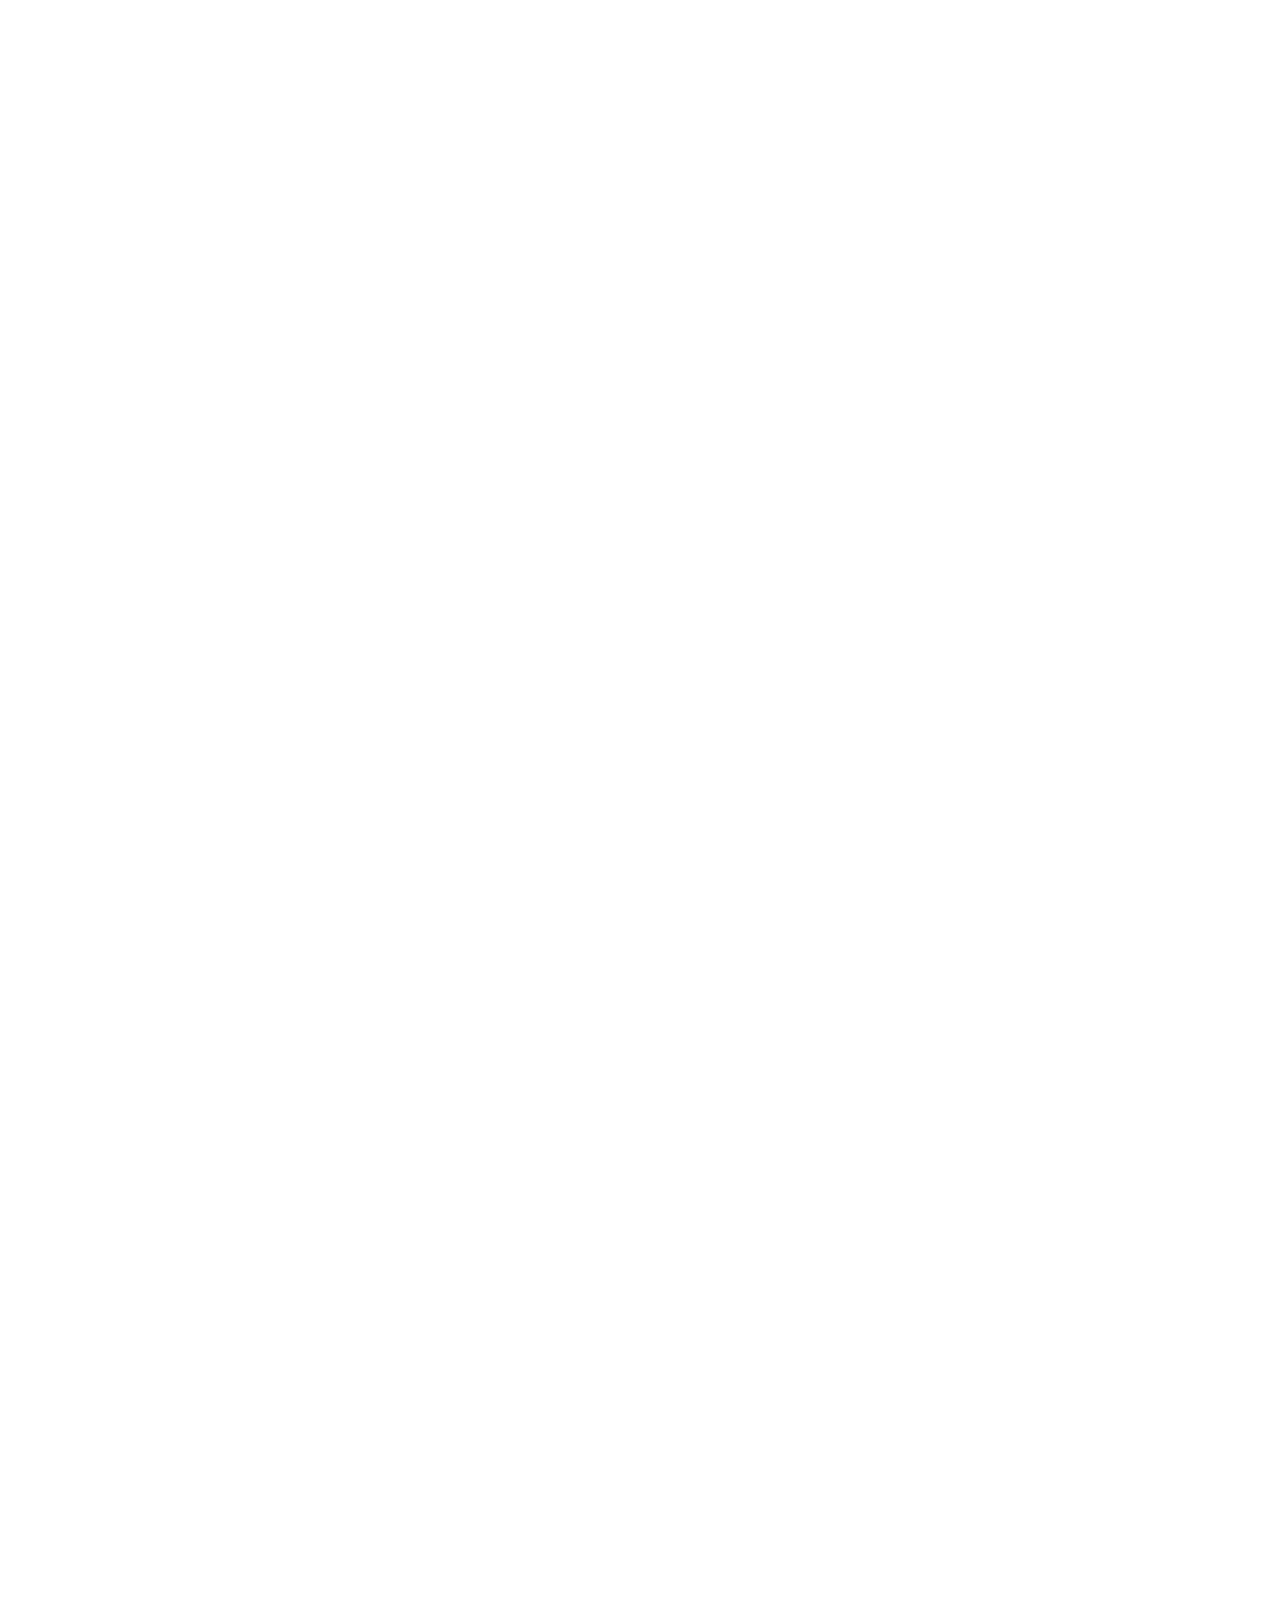
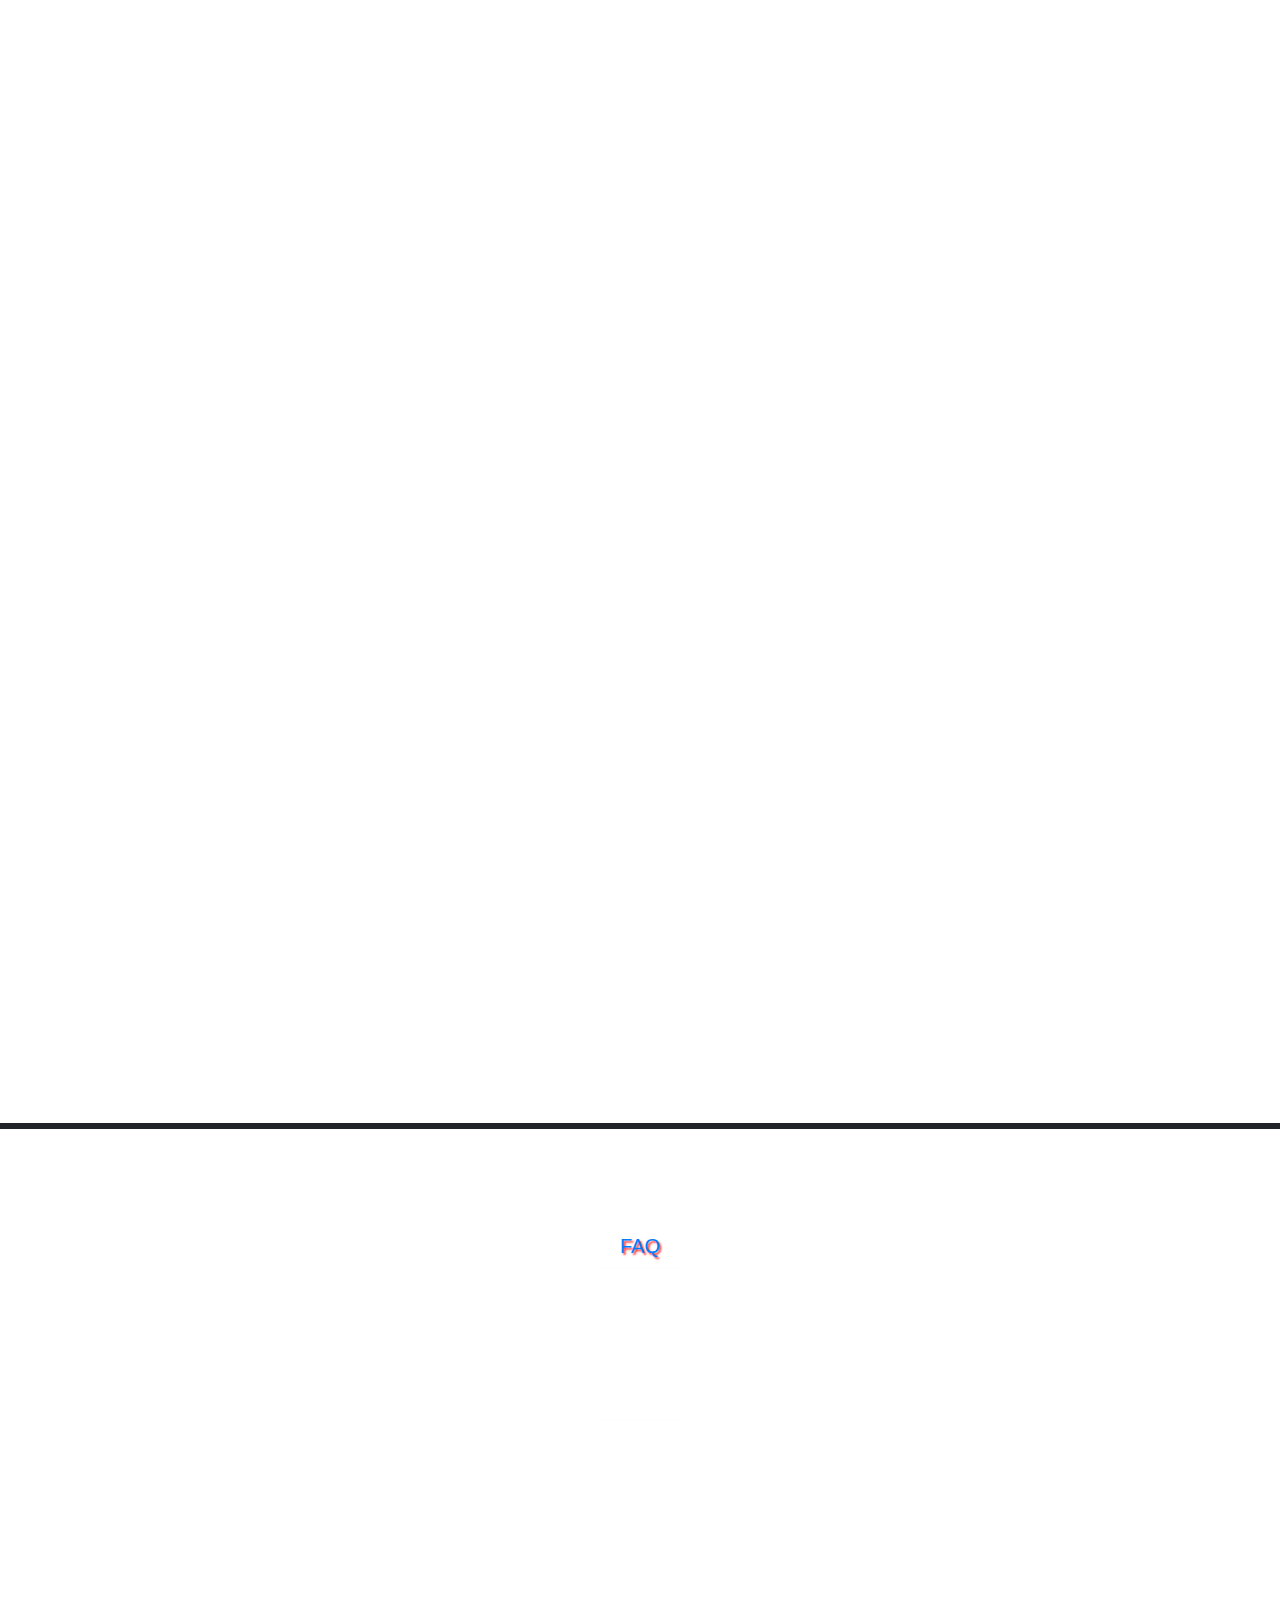
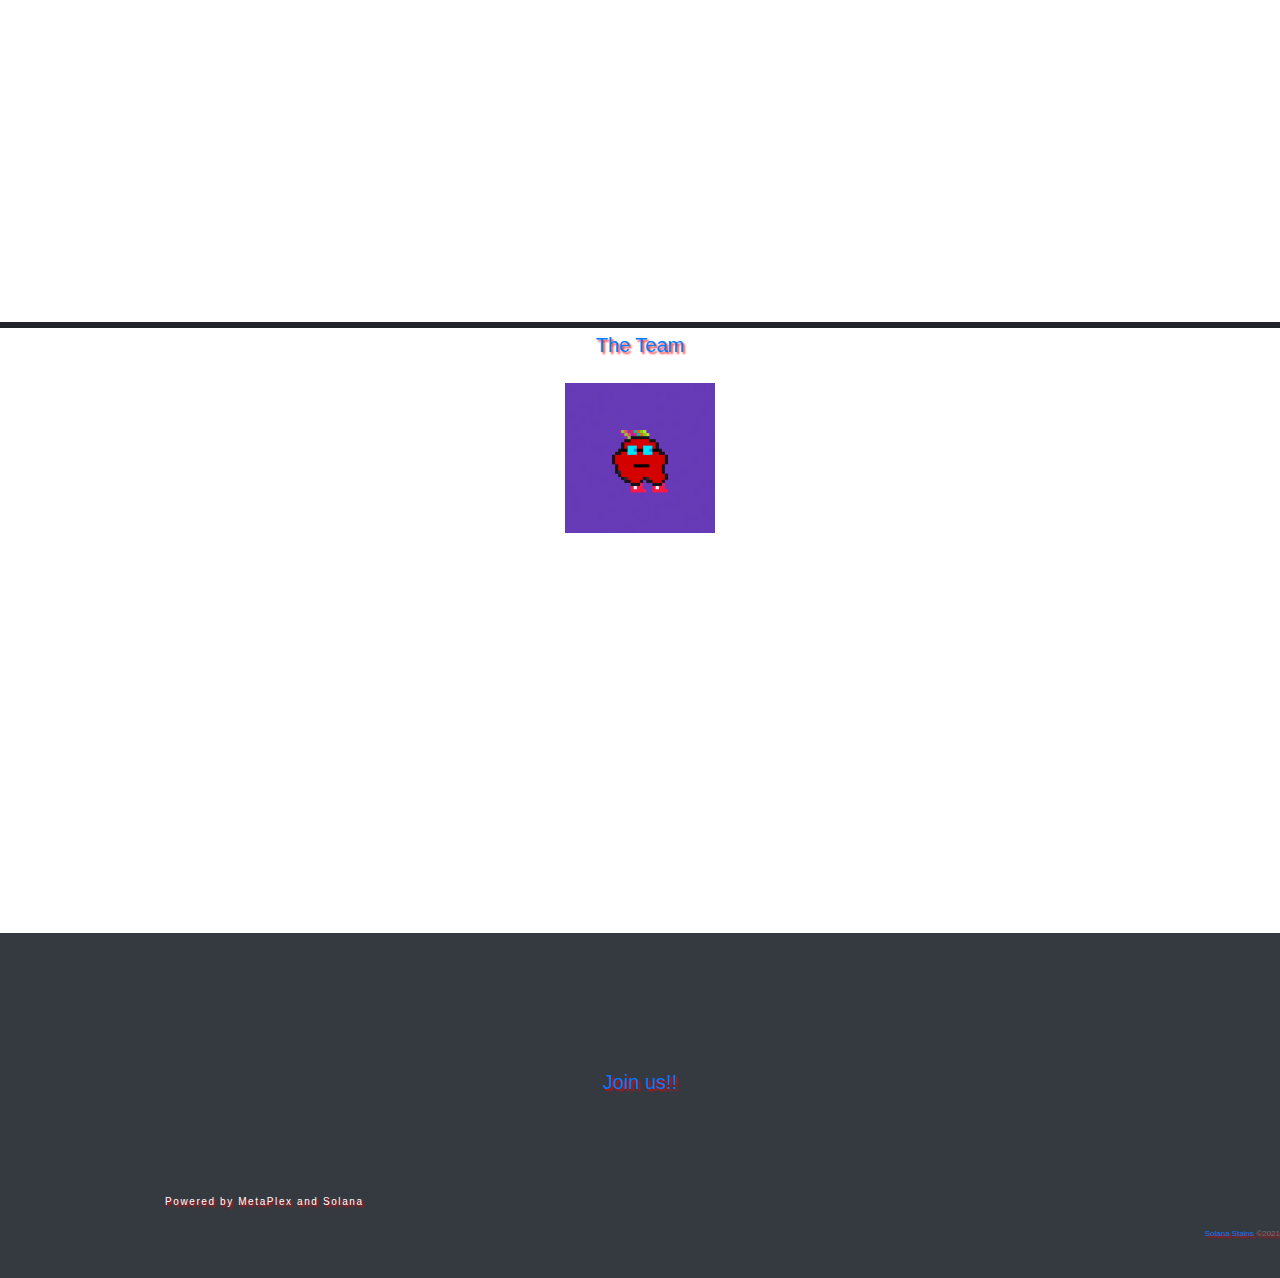
==== commit c77e512f: "Update index.html" ====
--- a/index.html
+++ b/index.html
@@ -5,8 +5,10 @@
     <meta charset="utf-8">
     <title>Solstain Gang</title>
     <link rel="icon" href="/favicon.ico">
+    <meta name="image"
+    content="https://www.solstains.xyz/assets/backgroung.png">
     <meta name="description"
-        content="The Solstains Leaving a Stain of happiness" />
+        content="4444 Stains thriving on the Solana Blockchain" />
     <meta name="viewport" content="width=device-width, initial-scale=1.0">
     <meta name="generator" content="Solstain Gang">
     <link rel="stylesheet" href="./css/bootstrap.min.css" />
@@ -45,12 +47,12 @@
                         <a class="btn" href="https://twitter.com/Solana_Stains">Twitter</a>
                     </li>
                     <li>
-                        <a class="btn" href="https://discord.gg/8nvkeeWNrE">Discord</a>
+                        <a class="btn" href="https://discord.gg/8nvkeeWNrE" disabled>Discord</a>
                     </li>
                 </ul>
                 <ul class="nav navbar-nav navbar-right">
                     <li>
-                        <a class="page-scroll" data-toggle="modal" title="Solstain Gang" href="#aboutModal">About</a>
+                        <a class="btn" href="">MINT</a>
                     </li>
                 </ul>
             </div>
@@ -79,10 +81,10 @@
 <h4>Welcome to The Solstain Gang,</h4>
     </div>
     </div>
-    <video autoplay="" loop="" class="media wow fadeInRight" data-wow-delay="0s"
+    <video data-wow-delay="0s"
         poster="./assets/backgroung.png"
         id="video-background">
-        <source src="https://media.discordapp.net/attachments/889071595052740628/889881118847938590/thewhales.png"
+        <source src="./assets/backgroung.png"
             type="video/mp4">Your
         browser
         does not support the video tag. I suggest you upgrade your browser.
@@ -110,39 +112,186 @@
                 <div class="container text-center">
                     <div class="row ">
                         <h2 class="margin-top-0 text-primary"></h2>
+                        <style>
+.pt-100{
+    padding-top:100px;
+}
+.pb-100{
+    padding-bottom:100px;
+}
+.section-title {
+  margin-bottom: 60px;
+}
+.section-title p {
+	color: #777;
+	font-size: 16px;
+}
+.section-title h4 {
+	text-transform: capitalize;
+	font-size: 40px;
+	position: relative;
+	padding-bottom: 20px;
+	margin-bottom: 20px;
+	font-weight: 600;
+}
+.section-title h4:before {
+	position: absolute;
+	content: "";
+	width: 60px;
+	height: 2px;
+	background-color: #ff3636;
+	bottom: 0;
+	left: 50%;
+	margin-left: -30px;
+}
+.section-title h4:after {
+	position: absolute;
+	background-color: #ff3636;
+	content: "";
+	width: 10px;
+	height: 10px;
+	bottom: -4px;
+	left: 50%;
+	margin-left: -5px;
+	border-radius: 50%;
+}
+ul.timeline-list {
+	position: relative;
+	margin: 0;
+	padding: 0
+}
+ul.timeline-list:before {
+	position: absolute;
+	content: "";
+	width: 2px;
+	height: 100%;
+	background-color: #ff3636;
+	left: 50%;
+	top: 0;
+	-webkit-transform: translateX(-50%);
+	        transform: translateX(-50%);
+}
+ul.timeline-list li {
+	position: relative;
+	clear: both;
+	display: table;
+}
+.timeline_content {
+	border: 2px solid #ff3636;
+	background-color:#fff
+}
+ul.timeline-list li .timeline_content {
+	width: 45%;
+	color: #333;
+	padding: 30px;
+	float: left;
+	text-align: right;
+}
+ul.timeline-list li:nth-child(2n) .timeline_content {
+	float: right;
+	text-align: left;
+}
+.timeline_content h4 {
+	font-size: 22px;
+	font-weight: 600;
+	margin: 10px 0;
+}
+ul.timeline-list li:before {
+	position: absolute;
+	content: "";
+	width: 25px;
+	height: 25px;
+	background-color: #ff3636;
+	left: 50%;
+	top: 50%;
+	-webkit-transform: translate(-50%, -50%);
+	        transform: translate(-50%, -50%);
+	border-radius: 50%;
+}
+.timeline_content span {
+	font-size: 18px;
+	font-weight: 500;
+	font-family: poppins;
+	color: #ff3636;
+}
+
+      </style>
+                    
+                    <div class="media wow fadeInRight">    
+                    <roadmap><link href="//maxcdn.bootstrapcdn.com/bootstrap/4.1.1/css/bootstrap.min.css" rel="stylesheet" id="bootstrap-css">
+                            <script src="//maxcdn.bootstrapcdn.com/bootstrap/4.1.1/js/bootstrap.min.js"></script>
+                            <script src="//cdnjs.cloudflare.com/ajax/libs/jquery/3.2.1/jquery.min.js"></script>
+
+                            
+                            <link href="https://fonts.googleapis.com/css?family=Open+Sans:400,600,700|Poppins:400,500,600,700" rel="stylesheet"> 
+                            <section class="experience pt-100 pb-100" id="experience">
+                                    <div class="container">
+                                        <div class="media wow fadeInRight"></div>
+                                        <div class="row">
+                                            <div class="col-xl-8 mx-auto text-center">
+                                                <div class="section-title">
+                                                    <div class="media wow fadeInRight">
+                                                    <h4>Roadmap</h4>
+                                                </div>
+                                            </div>
+                                        </div>
+                                        <div class="row">
+                                           <div class="col-xl-12">
+                                              <ul class="timeline-list">
+                                                 <li>
+                                                    <div class="media wow fadeInRight">
+                                                    <div class="timeline_content">
+                                                       <span>THE START</span>
+                                                       <h4>The search for new Walletshirts</h4>
+                                                       <p>The Stains are ready for the Adventure of a Lifetime.Everything starts from the minting, the start of the stain journey.All of the stains will be available for walletshirt adoption </p>
+                                                    </div>
+                                                 </li>
+
+                                                 <li>
+                                                    <div class="media wow fadeInRight">
+                                                    <div class="timeline_content">
+                                                       <span>Giving Back</span>
+                                                       <h4>Charity work</h4>
+                                                       <p>The Solstain Gang is all about giving back to everbody.Thats why we will Be donating to charity to help save the planet and less fortunate people .and giving back to the community</p>
+                                                    </div>
+                                                 </li>
+
+                                                 <li>
+                                                    <div class="media wow fadeInRight">
+                                                    <div class="timeline_content">
+                                                    <span>Listing Stage</span>
+                                                       <h4>Secondary markets listing</h4>
+                                                       <p>The Solstain team will work on getting listed on as many secondary markets as possible indcluding Solanart,Digital Eyes,Magic Eden and Alpha Art.</p>
+                                                    </div>
+                                                 </li>
+
+                                                 <li>
+                                                    <div class="media wow fadeInRight">
+                                                    <div class="timeline_content">
+                                                    <span>GEN Ztain</span>
+                                                       <h4>Stain Friends</h4>
+                                                       <p>The second generation of Stains the GEN ZTAINS. New 3D Solstains will be airdropped to every Stain Hodler.Growing the Solstain Collection.Keeping the original Solstains company</p>
+                                                    </div>
+                                                 </li>
+
+                                                 <li>
+                                                    <div class="media wow fadeInRight">
+                                                    <div class="timeline_content">
+                                                    <span>TAKE OVER</span>
+                                                       <h4>The community take over</h4>
+                                                       <p>Solstains are all about giving AND community.Thats why the community will take over the project.The communities wish is our command.This is the Stain DAO.More information Coming Soon </p>
+                                                    </div>
+                                                 </li>
+                                              </ul>
+                                           </div>
+                                        </div>
+                                    </div>
+                                
+                                  </section>
+                            </roadmap>
      
                         <div class="col-12">
                         </head>
-                        <h1 class="title mb-5">Roadmap</h1>
-                        <body>
-        
-                            <img src="./assets/comming_soon.png"
-                                alt="" style="width: 720px">
-        
-                        </body>
-        
-                  
-                  
-                  
-                  
-                                          <div class="row">
-                             <div class="col-2 text-center line-column position-relative">
-                              <span class="roadmap-point border-slick"></span>
-                            </div>
-                  
-                  
-                              
-                            </div>
-                                
-                          </div>
-                  
-                  
-                                          <div class="row">
-                             <div class="col-2 text-center position-relative">
-                              <span class="roadmap-point border-slick"></span>
-                            </div>
-                  <h1>
-                  
 
                 </section>
                 <h1 style="border:ligh-blue; border: width 10px;px; border-style:solid;"></h1> 
@@ -304,4 +453,4 @@
         <script src="./js/scripts.js"></script>
         </body>
 
-        </html>+        </html>
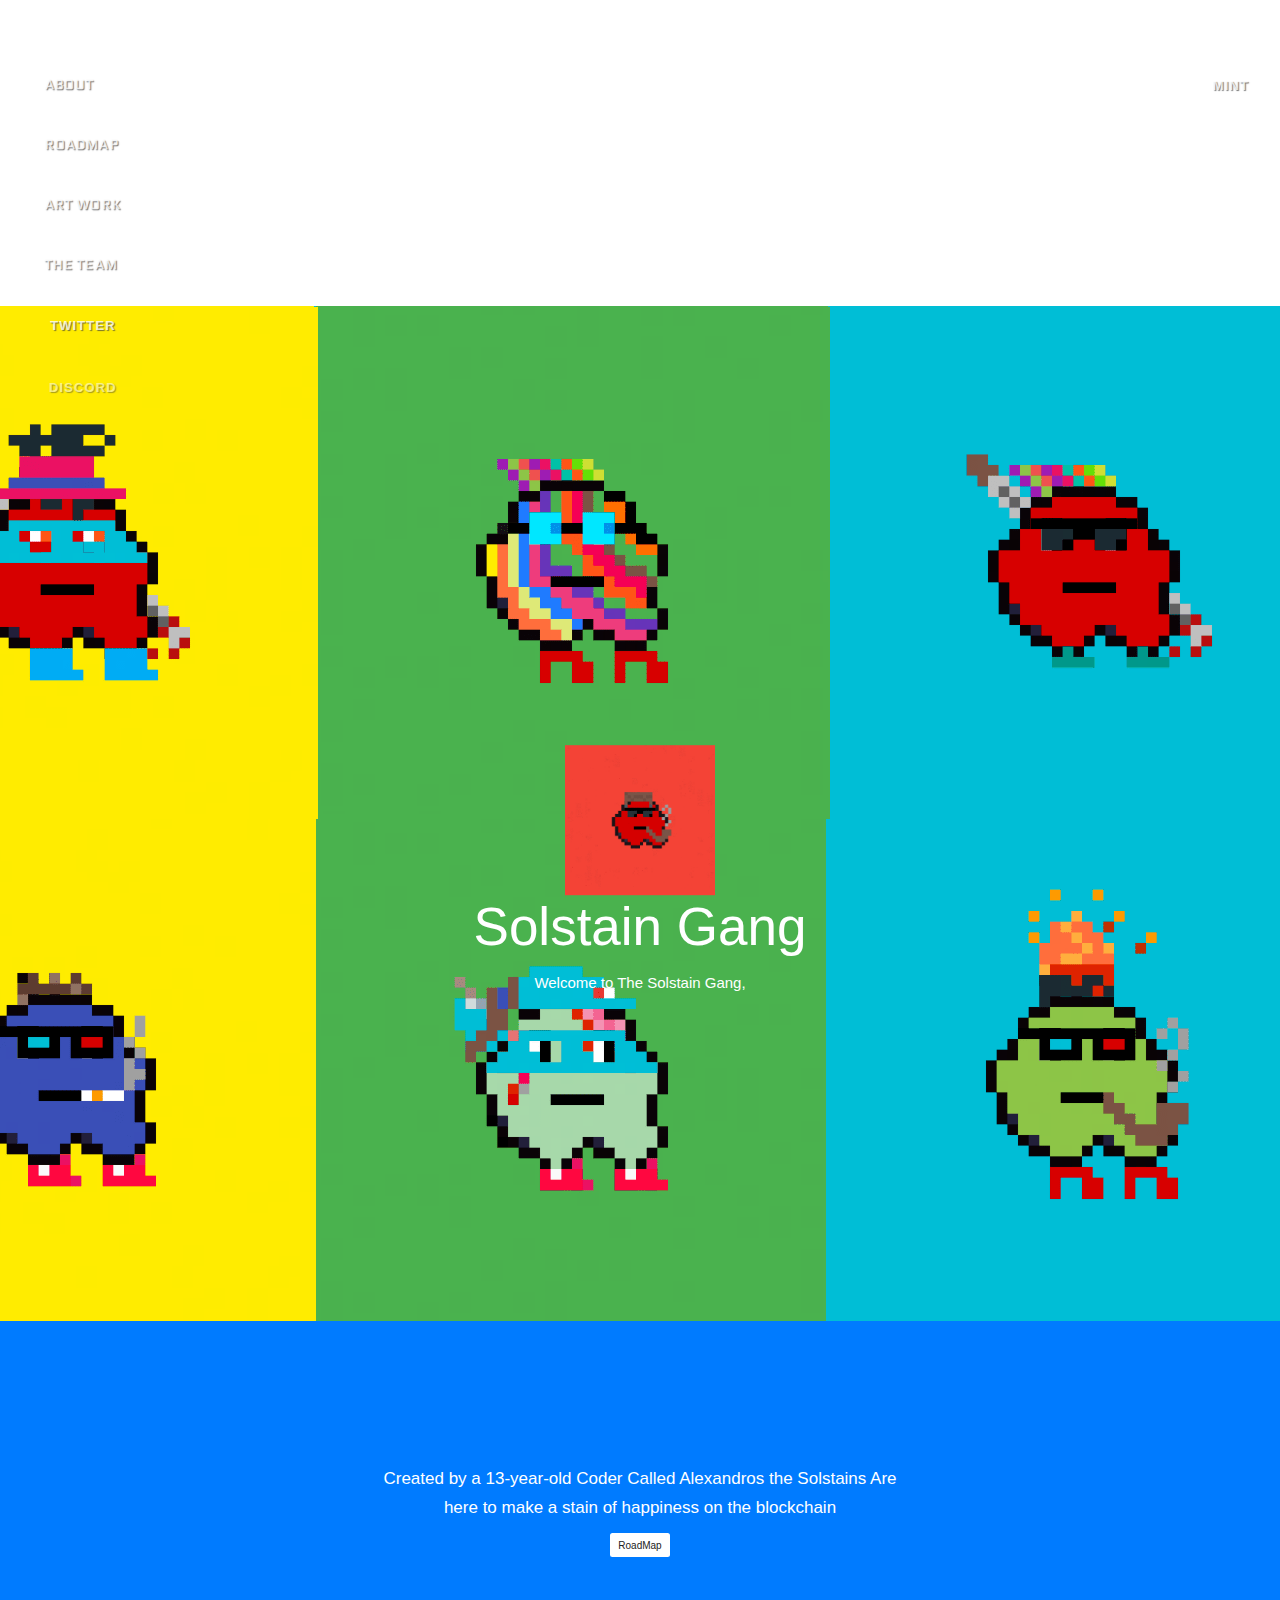
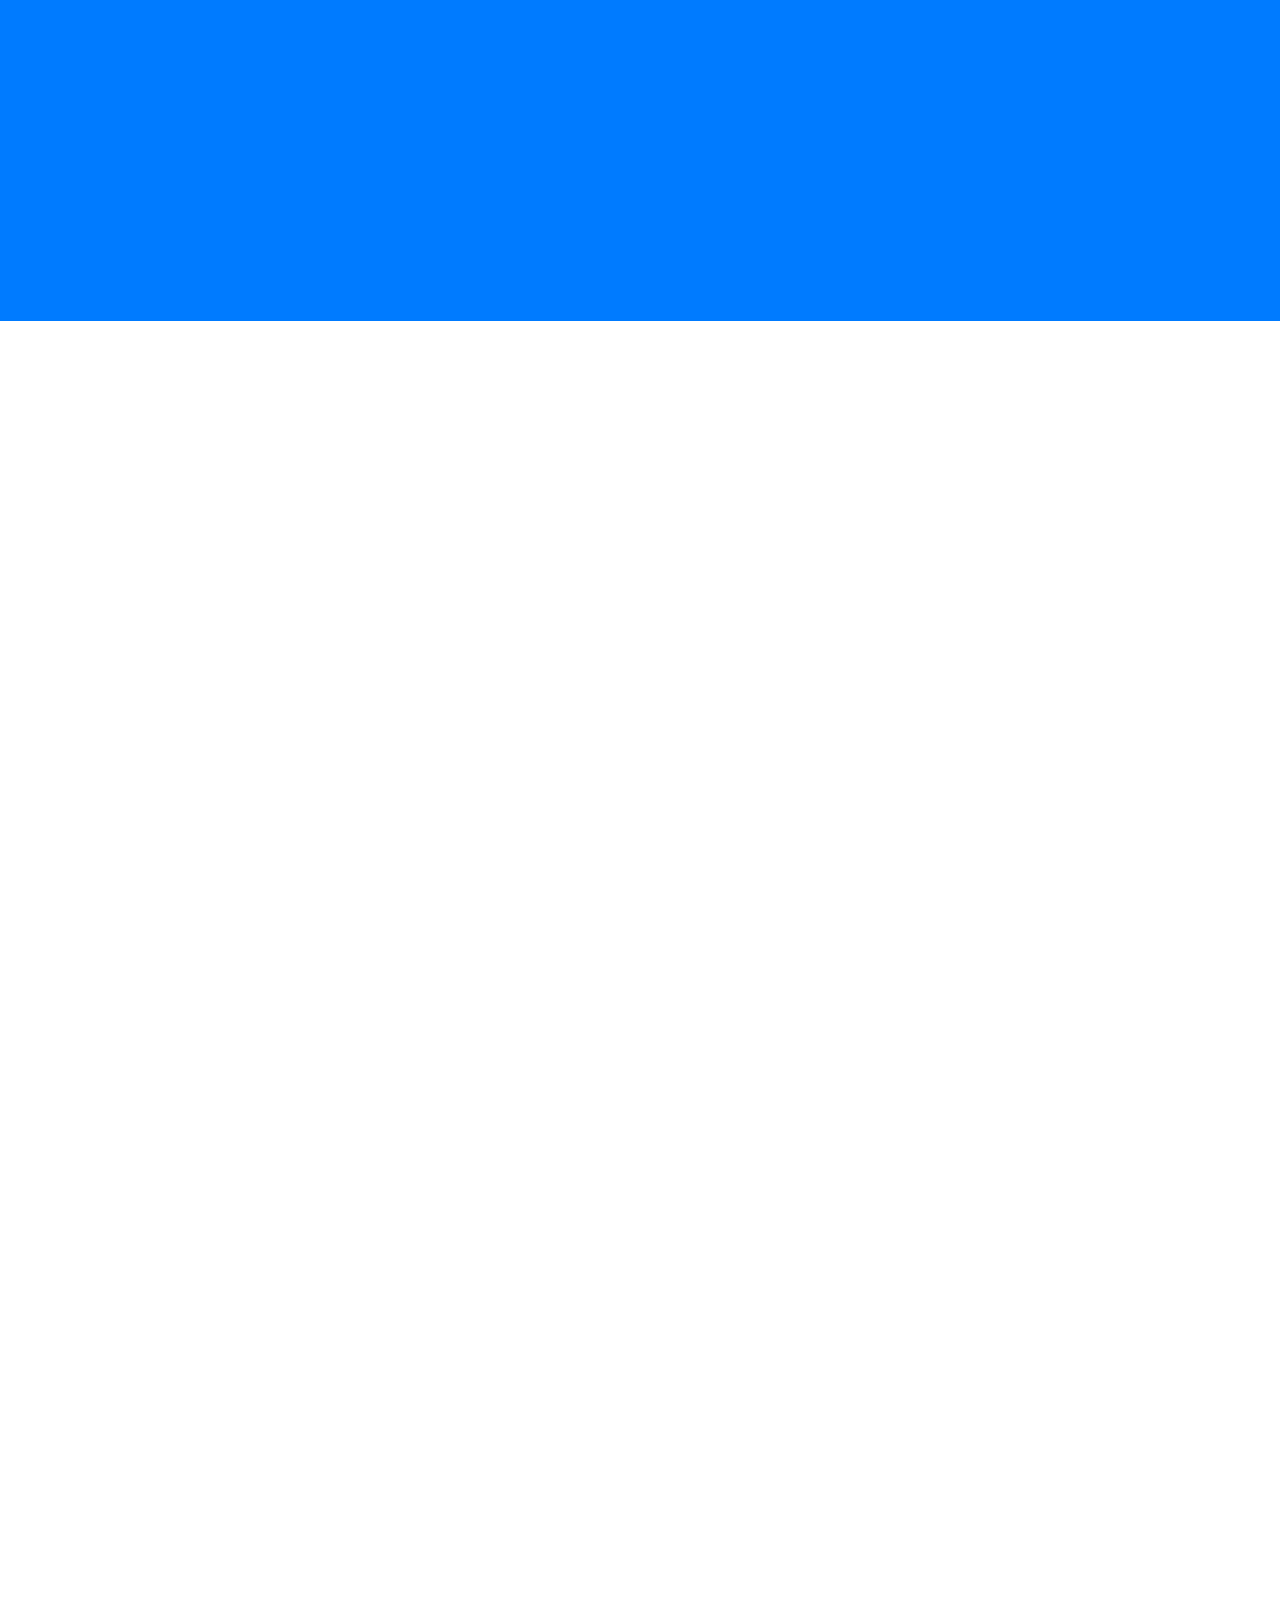
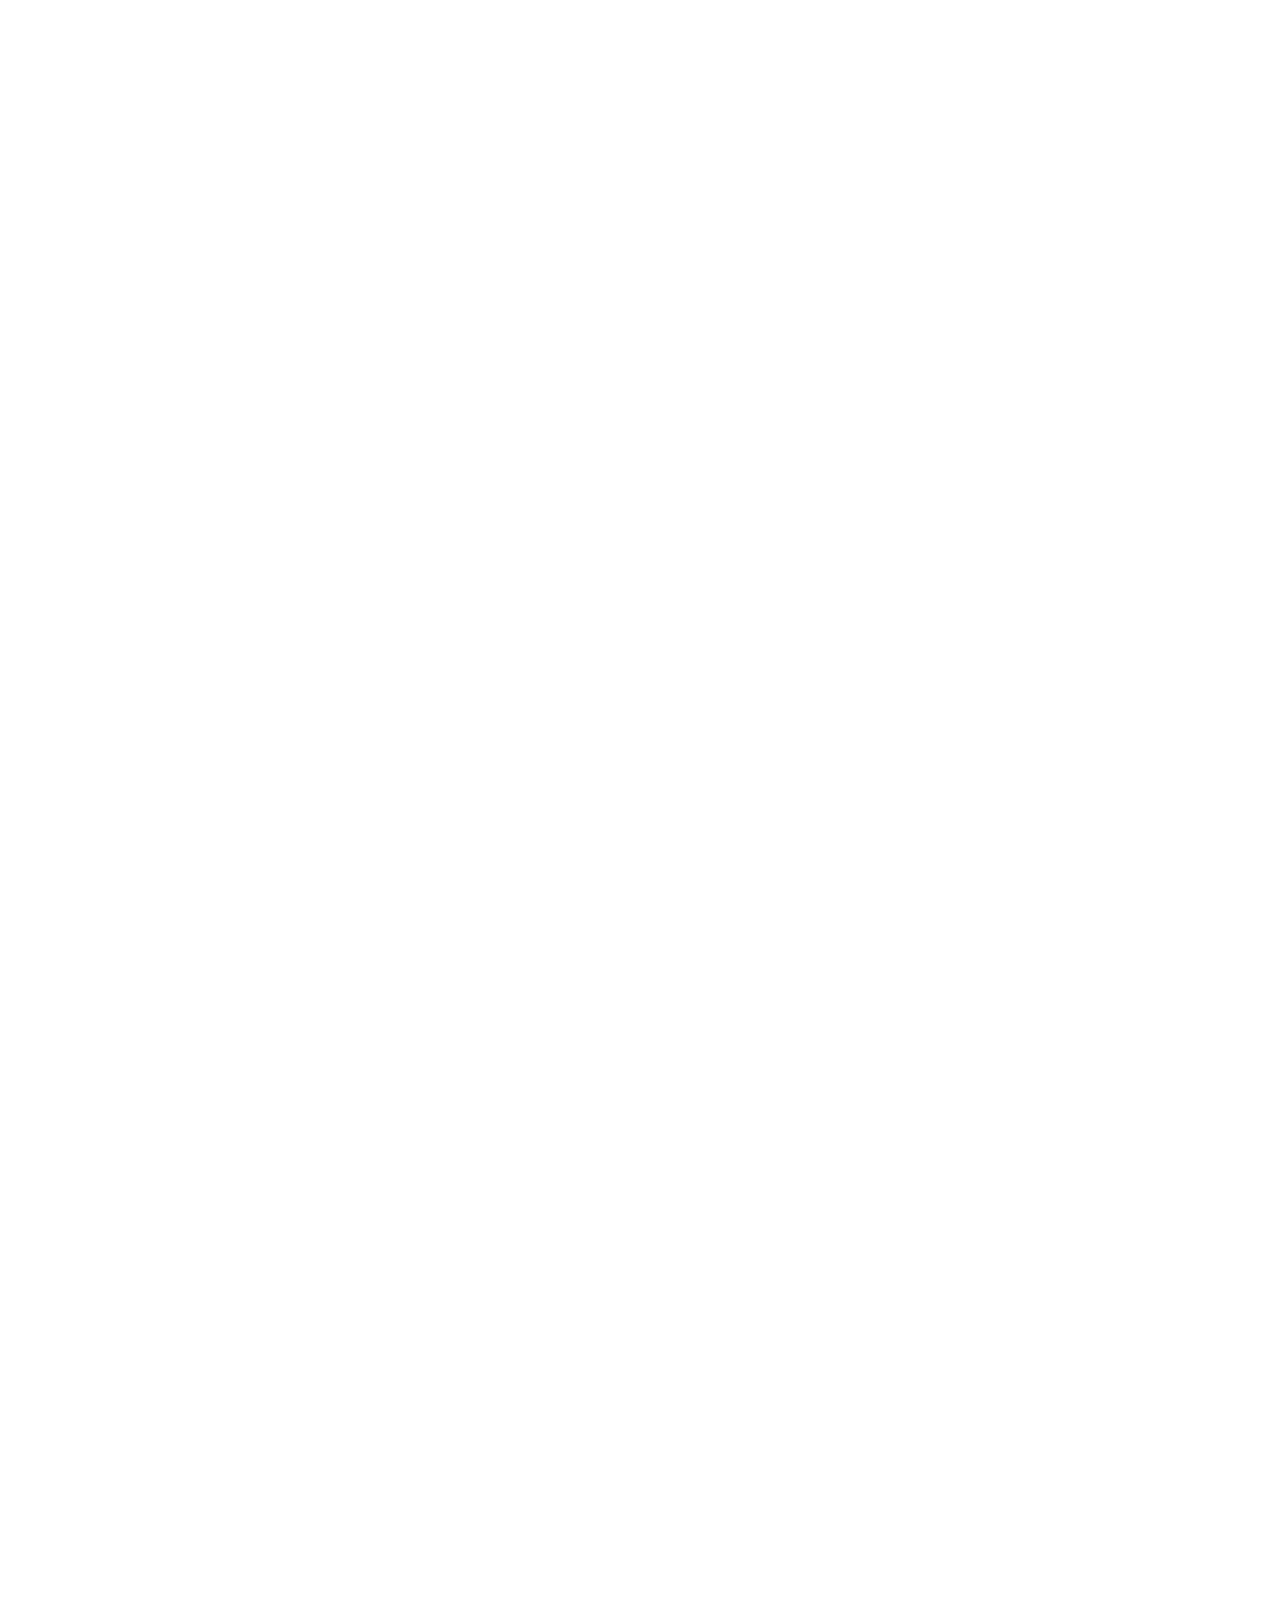
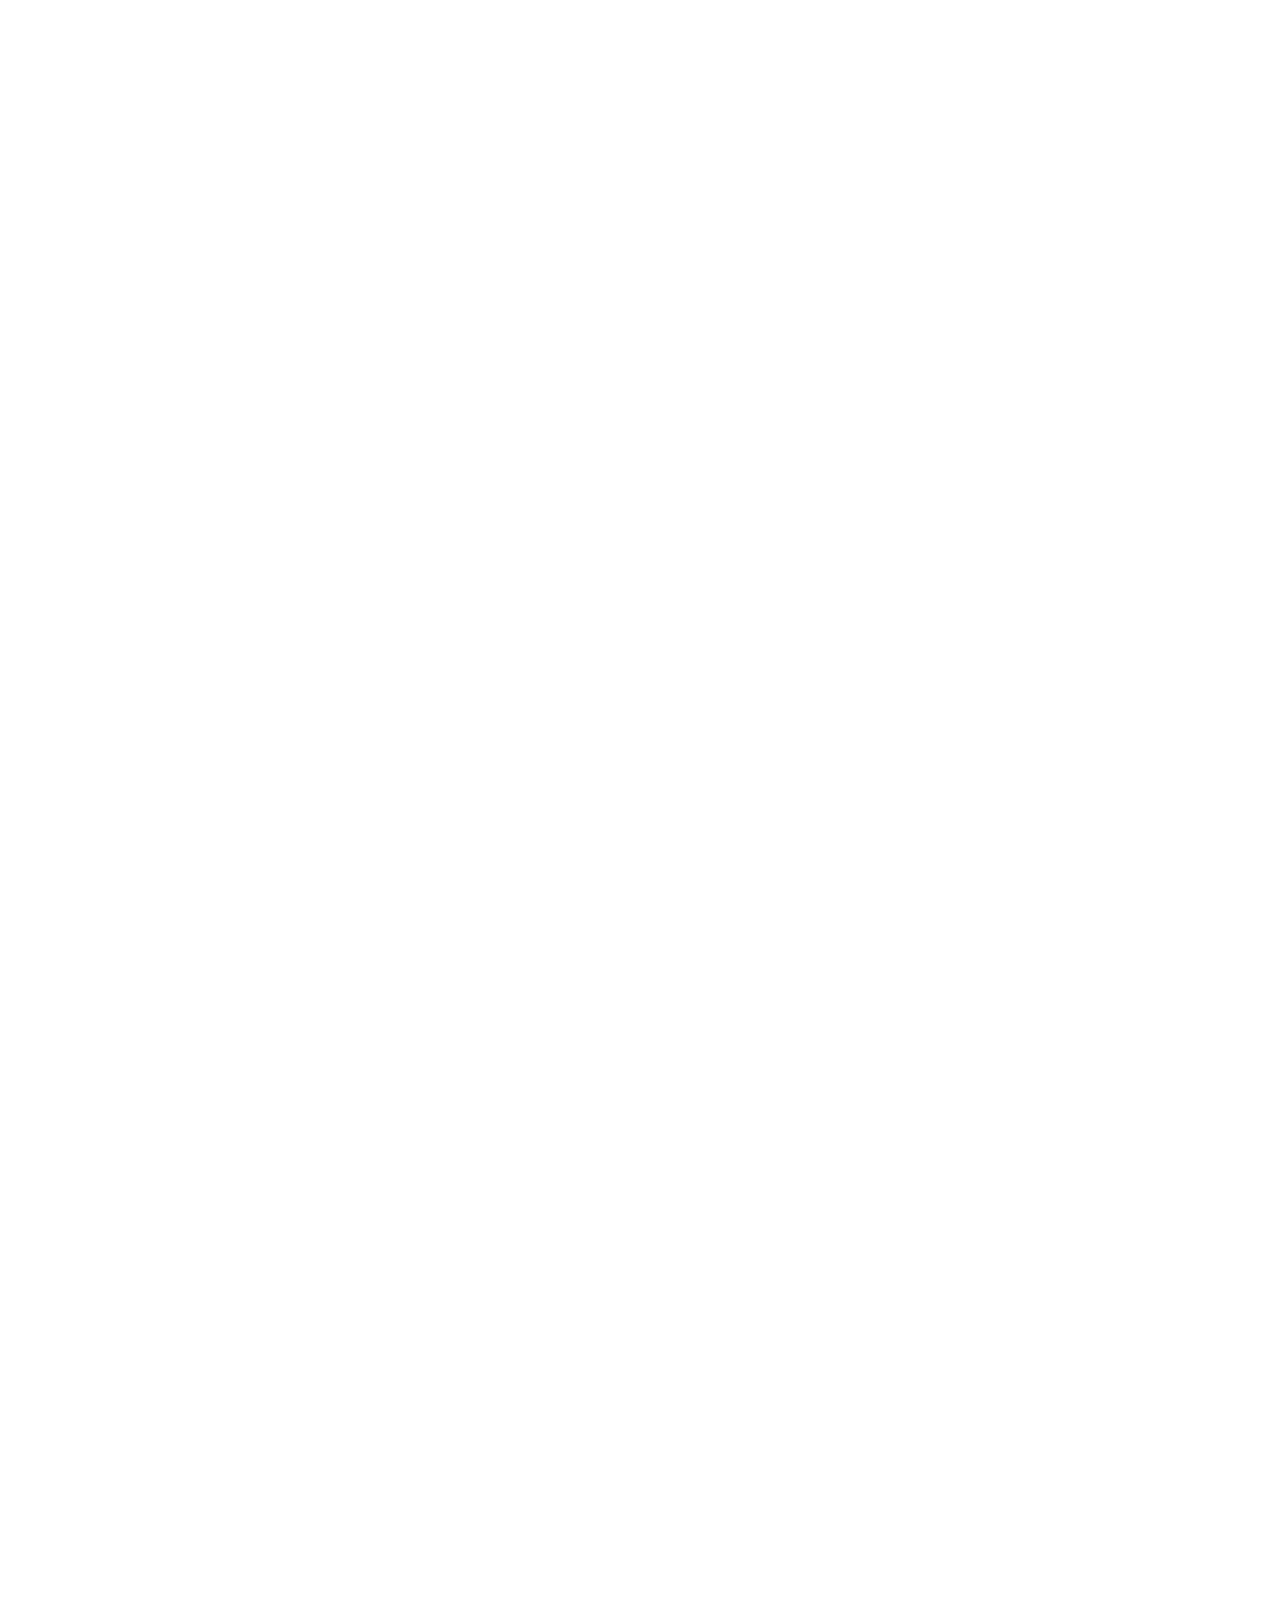
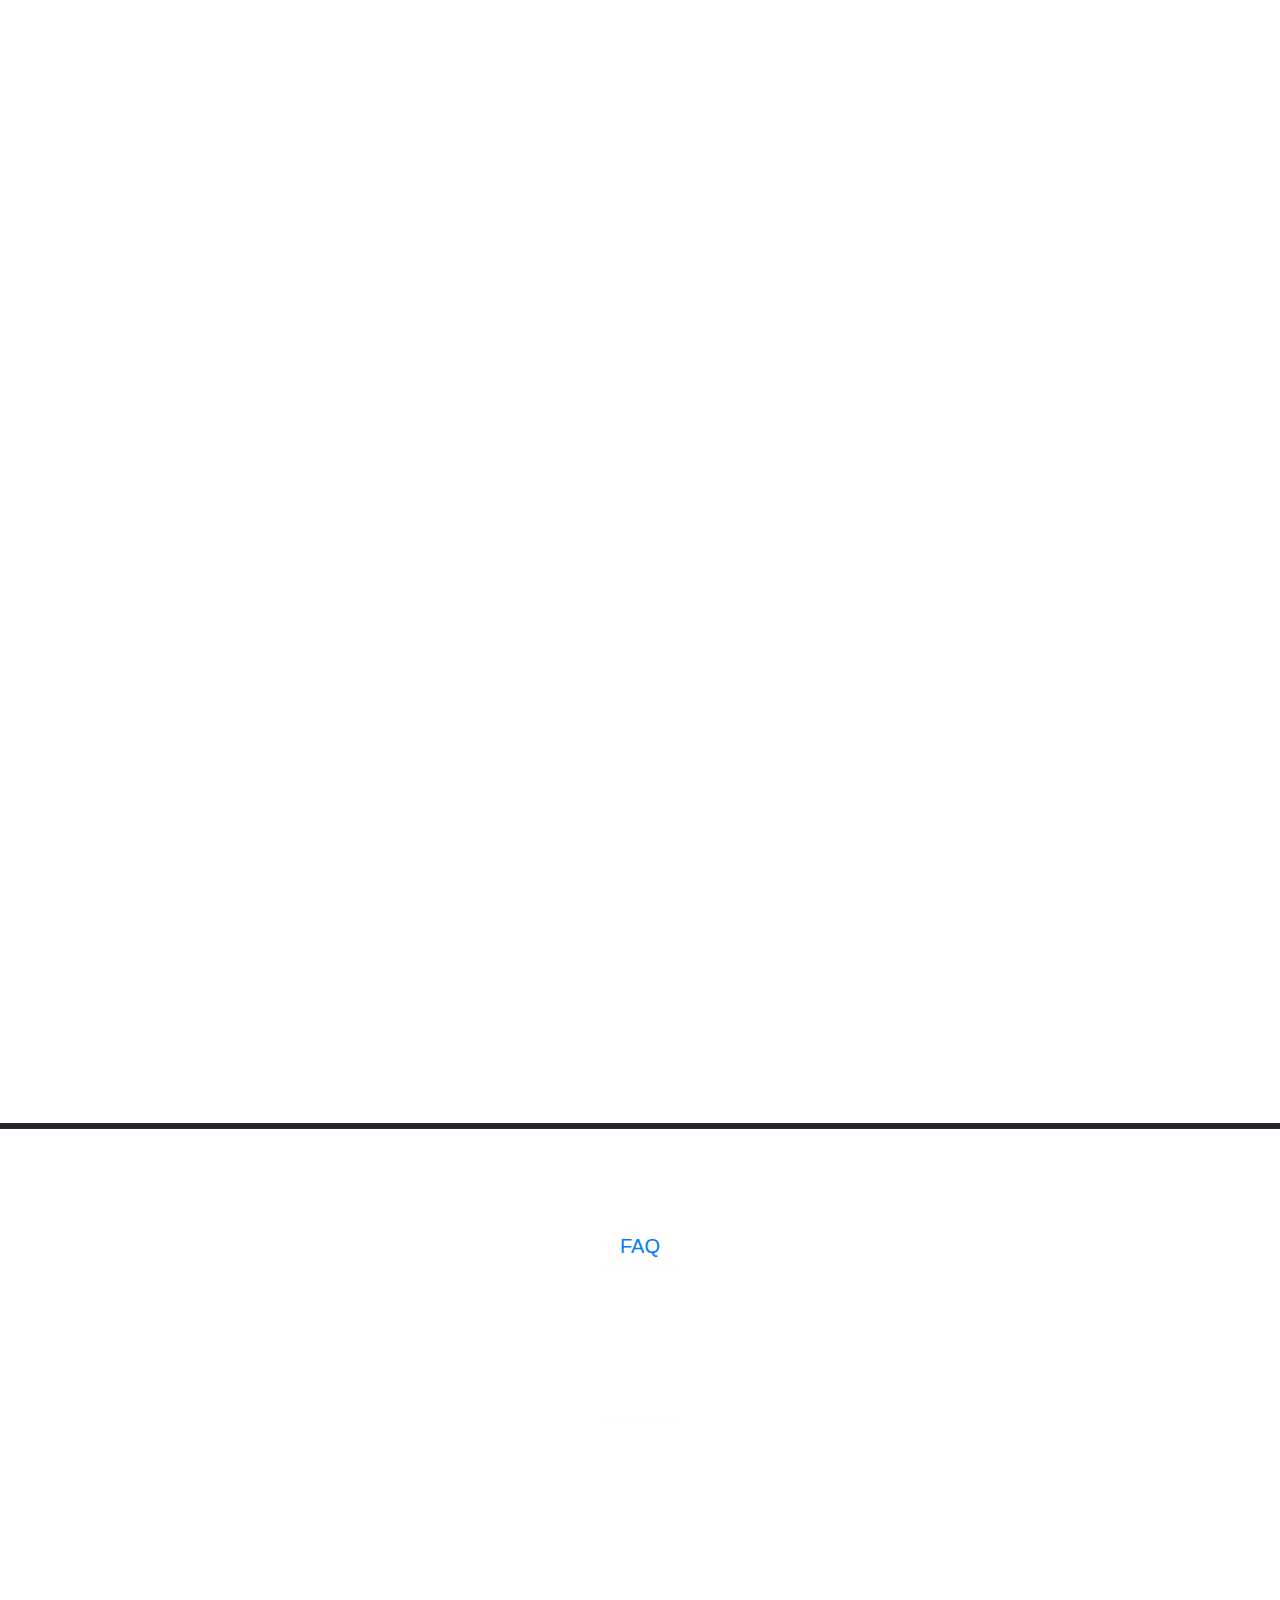
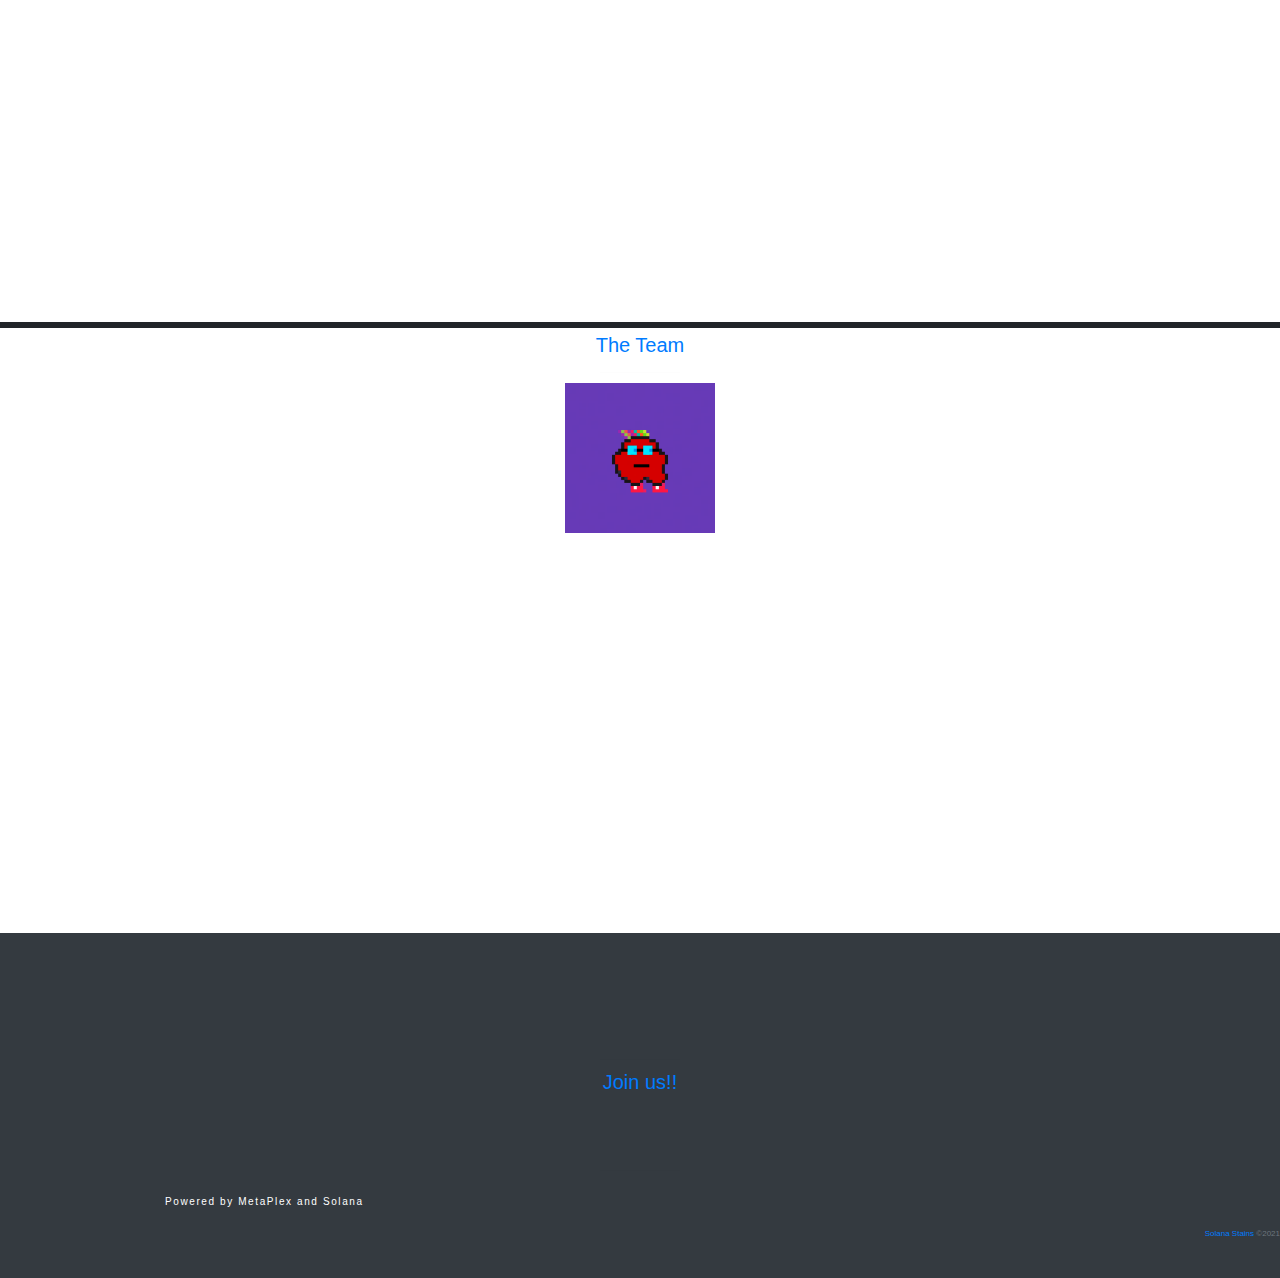
==== commit 227b622f: "Add files via upload" ====
--- a/index.html
+++ b/index.html
@@ -453,4 +453,4 @@
         <script src="./js/scripts.js"></script>
         </body>
 
-        </html>
+        </html>--- a/css/styles.css
+++ b/css/styles.css
@@ -16,8 +16,8 @@
     font-family: 'Questrial','Helvetica Neue',Electrolize,sans-serif;
     background-color: #2b866b;
     color: rgb(255, 255, 255);
-    text-shadow: 2px 2px 2px rgba(255, 0, 0, 0.836);
-    webkit-tap-highlight-color: rgb(255, 0, 0);
+    text-shadow: 2px 2px 2px transparent;
+    webkit-tap-highlight-color: rgb(0, 255, 191);
 }
 
 hr {
@@ -41,7 +41,7 @@
 
 a:hover,
 a:focus {
-    color: #ff0000;
+    color: #000000;
     outline: 0;
 }
 
@@ -134,7 +134,7 @@
 }
 
 .navbar-default .navbar-toggle:focus, .navbar-default .navbar-toggle:hover {
-    background-color: #ff0000;
+    background-color: #ffffff;
 }
 .navbar-default .navbar-toggle, .navbar-default .navbar-collapse {
     border-color: transparent;
@@ -146,7 +146,7 @@
     font-size: 13px;
     font-weight: 700;
     color: rgb(233, 0, 0);
-    text-shadow: 1px 1px 1px rgba(0, 0, 0, 0.836);
+    text-shadow: transparent;
 }
 
 .navbar-default .nav > li>a:hover,
@@ -437,7 +437,7 @@
 .btn-default:active,
 .btn-default.active,
 .open > .dropdown-toggle.btn-default {
-    border-color: #ff0000;
+    border-color: #ffd900;
     color: #222;
     background-color: #f2f2f2;
     opacity: 0.7;
